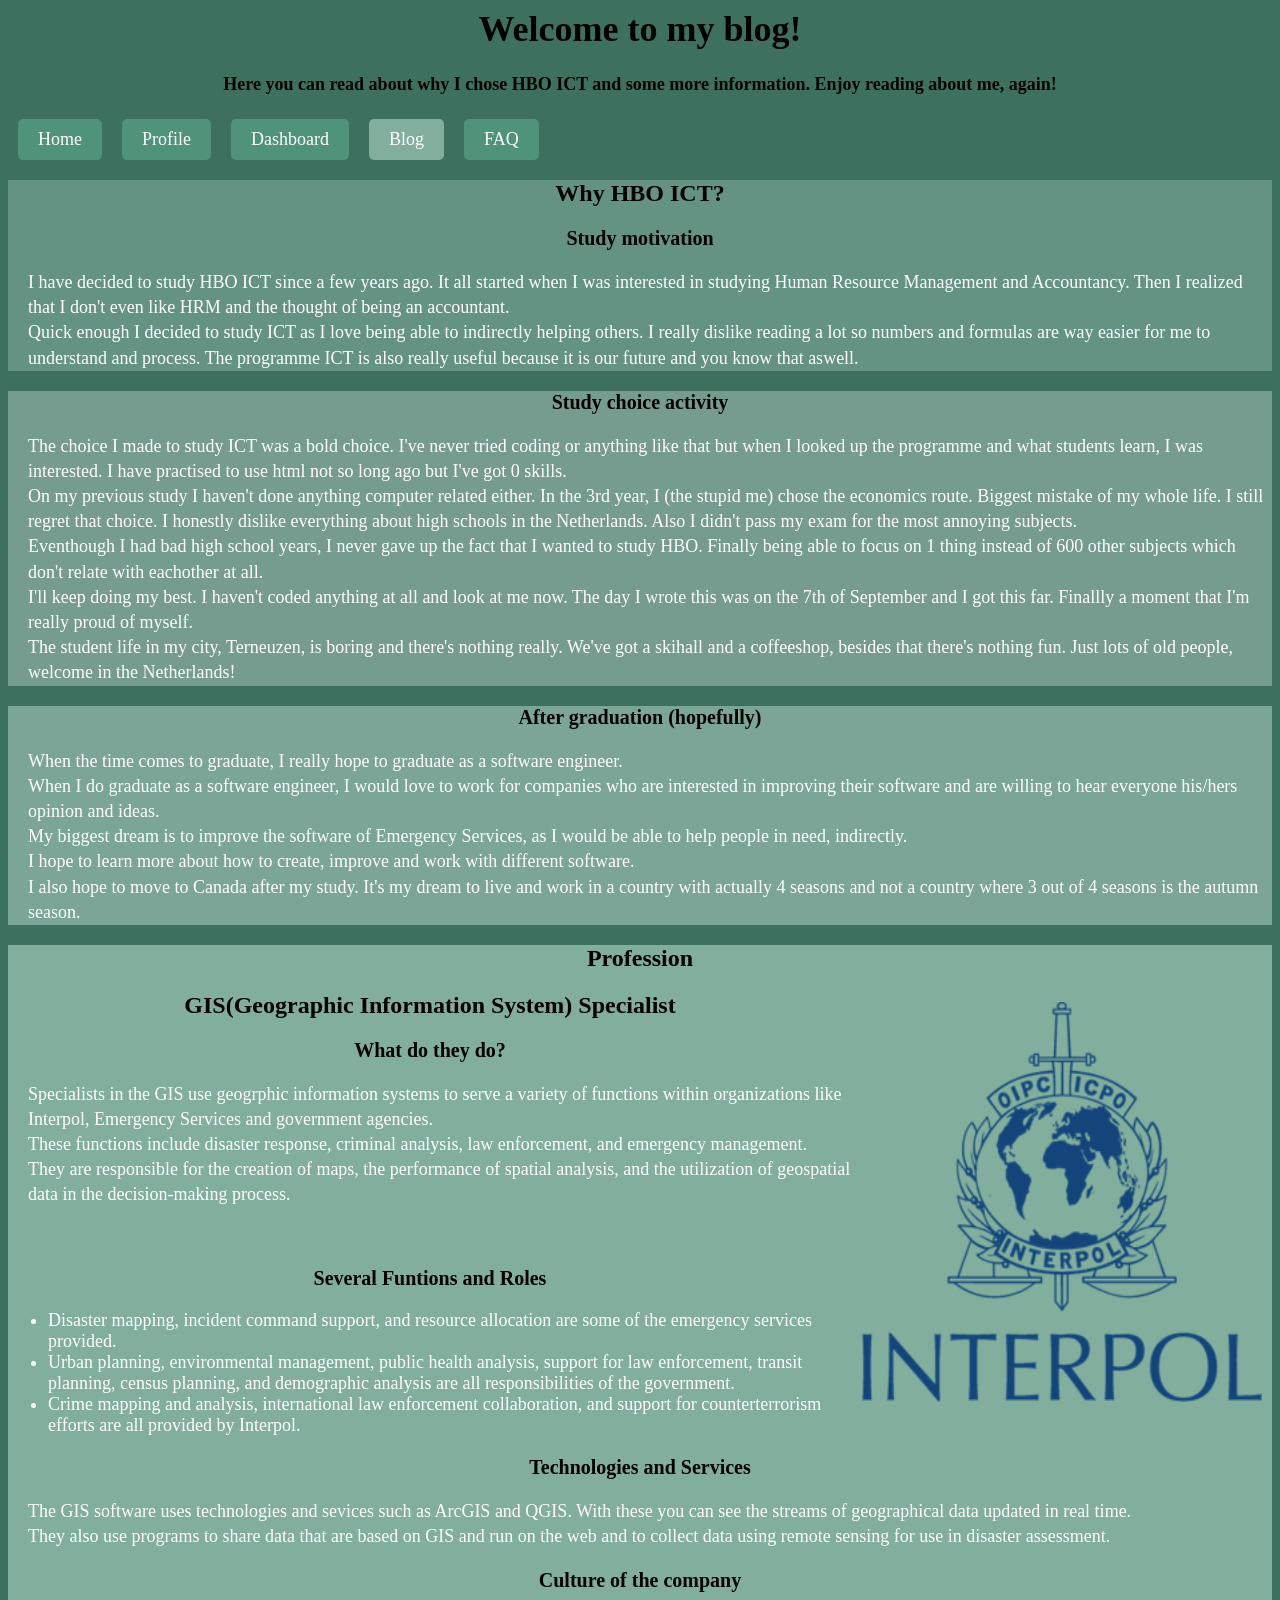
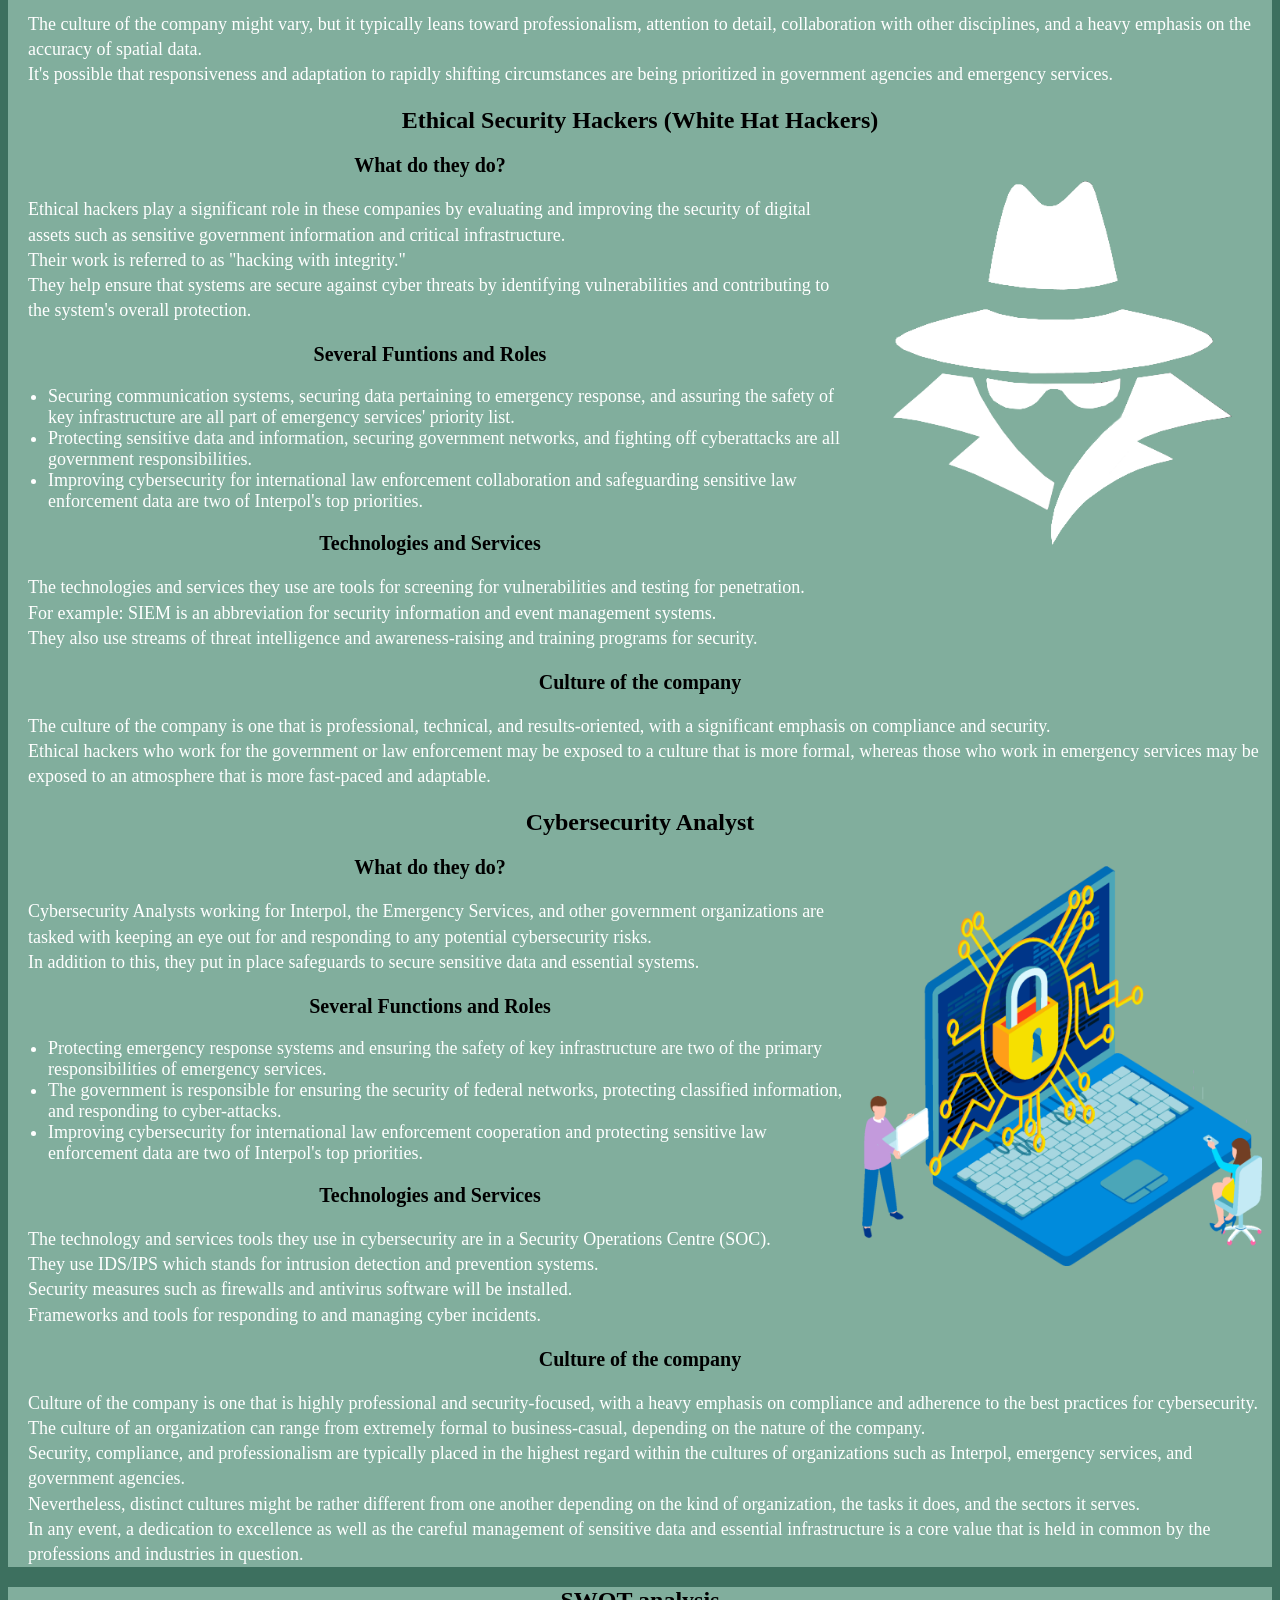
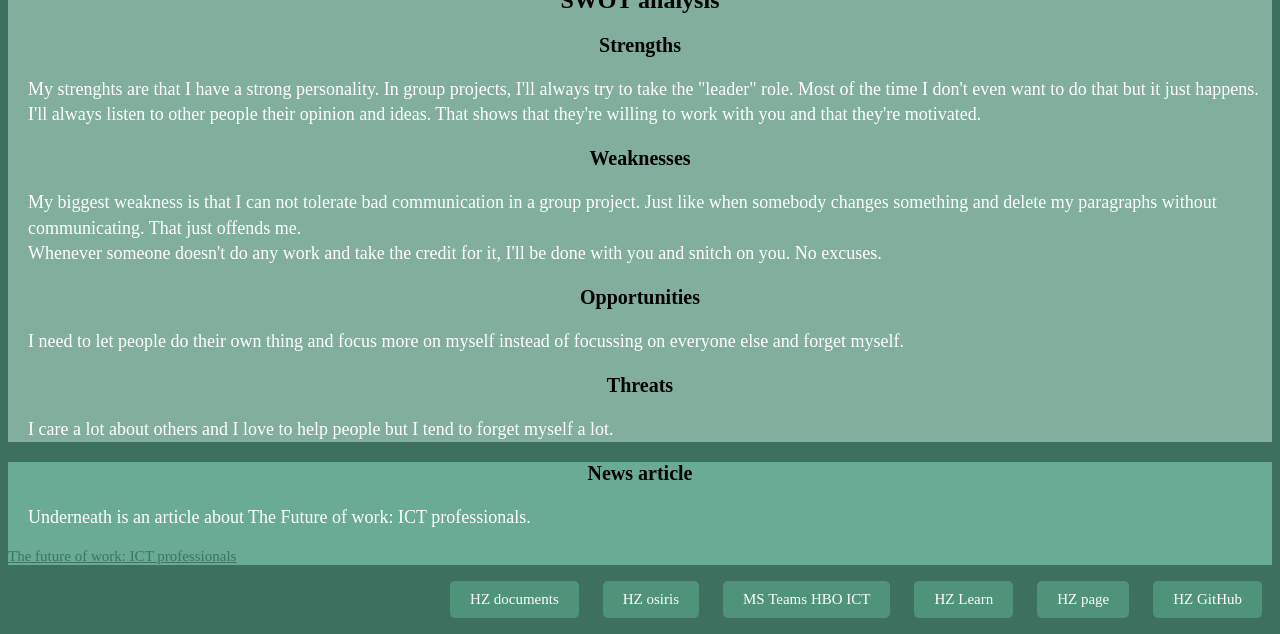
==== blog.html @ b1ba570e "added extra creds assignment" ====
<DOCTYPE profile>
    <html>

    <head>
        <title>Irem Tezel Homepage</title>
        <meta name="description" content="My blog, contains information about me and my study choices.">
        <link href="style.css" rel="stylesheet" type="text/css">
    </head>

    <body>
        <h1>Welcome to my blog!</h1>
        <h4>Here you can read about why I chose HBO ICT and some more information. Enjoy reading about me, again!</h4>

        <ul id="navbar">
            <li><a href="index.html">Home</a></li>
            <li><a href="profile.html">Profile</a></li>
            <li><a href="dashboard.html">Dashboard</a></li>
            <li><a class="active" href="blog.html">Blog</a></li>
            <li><a href="faq.html">FAQ</a></li>
        </ul>
        <div class="text1">
            <div class="color6">
                <h2>Why HBO ICT?</h2>
                <h3>Study motivation</h3>
                <p>I have decided to study HBO ICT since a few years ago. It all started when I was interested in
                    studying Human Resource Management and Accountancy.
                    Then I realized that I don't even like HRM and the thought of being an accountant. <br>
                    Quick enough I decided to study ICT as I love being able to indirectly helping others.
                    I really dislike reading a lot so numbers and formulas are way easier for me to understand and
                    process.
                    The programme ICT is also really useful because it is our future and you know that aswell.
                </p>
            </div>

            <div class="color7">
                <h3>Study choice activity</h3>
                <p>The choice I made to study ICT was a bold choice. I've never tried coding or anything like that but
                    when I looked up the programme and what students learn, I was interested.
                    I have practised to use html not so long ago but I've got 0 skills.<br>
                    On my previous study I haven't done anything computer related either. In the 3rd year, I (the stupid
                    me) chose the economics route. Biggest mistake of my whole life. I still regret that choice.
                    I honestly dislike everything about high schools in the Netherlands. Also I didn't pass my exam for
                    the most annoying subjects.<br>
                    Eventhough I had bad high school years, I never gave up the fact that I wanted to study HBO. Finally
                    being able to focus on 1 thing instead of 600 other subjects which don't relate with eachother at
                    all.
                    <br>
                    I'll keep doing my best. I haven't coded anything at all and look at me now. The day I wrote this
                    was on the 7th of September and I got this far. Finallly a moment that I'm really proud of
                    myself.<br>
                    The student life in my city, Terneuzen, is boring and there's nothing really. We've got a skihall
                    and a coffeeshop, besides that there's nothing fun. Just lots of old people, welcome in the
                    Netherlands!
                </p>
            </div>

            <div class="color8">
                <h3>After graduation (hopefully)</h3>
                <p>When the time comes to graduate, I really hope to graduate as a software engineer. <br>
                    When I do graduate as a software engineer, I would love to work for companies who are interested in
                    improving their software and are willing to hear everyone his/hers opinion and ideas. <br>
                    My biggest dream is to improve the software of Emergency Services, as I would be able to help people
                    in need, indirectly. <br>
                    I hope to learn more about how to create, improve and work with different software.<br>
                    I also hope to move to Canada after my study. It's my dream to live and work in a country with
                    actually 4 seasons and not a country where 3 out of 4 seasons is the autumn season.<br>
                </p>
            </div>
            <div class="color9">
                <h2>Profession</h2>
                <div class="wrap1">
                <img src="zInterpol.png" alt="" height="400" width="400">
            </div>
             <h2>GIS(Geographic Information System) Specialist</h2>
               <h3>What do they do?</h3>
             <p>Specialists in the GIS use geogrphic information systems to serve a variety of functions within organizations like Interpol, Emergency Services and government agencies.<br>
            These functions include disaster response, criminal analysis, law enforcement, and emergency management. <br>
        They are responsible for the creation of maps, the performance of spatial analysis, and the utilization of geospatial data in the decision-making process.</p><br>
        <h3>Several Funtions and Roles</h3>
<ul id="Funtions_Roles">
    <li>Disaster mapping, incident command support, and resource allocation are some of the emergency services provided.</li>
    <li>Urban planning, environmental management, public health analysis, support for law enforcement, transit planning, census planning, and demographic analysis are all responsibilities of the government.</li>
    <li>Crime mapping and analysis, international law enforcement collaboration, and support for counterterrorism efforts are all provided by Interpol.</li>
 </ul>
 <h3>Technologies and Services</h3>
 <p>The GIS software uses technologies and sevices such as ArcGIS and QGIS. With these you can see the streams of geographical data updated in real time.<br>
They also use programs to share data that are based on GIS and run on the web and to collect data using remote sensing for use in disaster assessment.</p>

<h3>Culture of the company</h3>
<p> The culture of the company might vary, but it typically leans toward professionalism, attention to detail, collaboration with other disciplines, and a heavy emphasis on the accuracy of spatial data. <br>
    It's possible that responsiveness and adaptation to rapidly shifting circumstances are being prioritized in government agencies and emergency services.</p>

<h2>Ethical Security Hackers (White Hat Hackers)</h2>
<div class="wrap1">
<img src="zWhiteHatHacker.png" alt="" height="400" width="400">
</div>
<h3>What do they do?</h3>
<p>Ethical hackers play a significant role in these companies by evaluating and improving the security of digital assets such as sensitive government information and critical infrastructure. <br>
    Their work is referred to as "hacking with integrity."<br> 
They help ensure that systems are secure against cyber threats by identifying vulnerabilities and contributing to the system's overall protection.</p>
<h3>Several Funtions and Roles</h3>
<ul id="Funtions_Roles">
    <li>Securing communication systems, securing data pertaining to emergency response, and assuring the safety of key infrastructure are all part of emergency services' priority list.</li>
    <li>Protecting sensitive data and information, securing government networks, and fighting off cyberattacks are all government responsibilities.</li>
    <li>Improving cybersecurity for international law enforcement collaboration and safeguarding sensitive law enforcement data are two of Interpol's top priorities.</li>
</ul>
<h3>Technologies and Services</h3>
<p>The technologies and services they use are tools for screening for vulnerabilities and testing for penetration.<br>
   For example: SIEM is an abbreviation for security information and event management systems.<br>
   They also use streams of threat intelligence and awareness-raising and training programs for security.</p>
   <h3>Culture of the company</h3>
   <p>The culture of the company is one that is professional, technical, and results-oriented, with a significant emphasis on compliance and security. <br>
    Ethical hackers who work for the government or law enforcement may be exposed to a culture that is more formal, 
    whereas those who work in emergency services may be exposed to an atmosphere that is more fast-paced and adaptable.</p>
<h2>Cybersecurity Analyst </h2>
<div class="wrap1">
<img src="zCyber-Security.png" alt="" height="400" width="400">
</div>
<h3>What do they do?</h3>
<p>Cybersecurity Analysts working for Interpol, the Emergency Services, and other government organizations are tasked with keeping an eye out for and responding to any potential cybersecurity risks. <br>
    In addition to this, they put in place safeguards to secure sensitive data and essential systems.</p>
    <h3>Several Functions and Roles</h3>
    <ul>
        <li>Protecting emergency response systems and ensuring the safety of key infrastructure are two of the primary responsibilities of emergency services.</li>
        <li>The government is responsible for ensuring the security of federal networks, protecting classified information, and responding to cyber-attacks.</li>
        <li>Improving cybersecurity for international law enforcement cooperation and protecting sensitive law enforcement data are two of Interpol's top priorities.</li>
    </ul>
    <h3>Technologies and Services</h3>
    <p>The technology and services tools they use in cybersecurity are in a Security Operations Centre (SOC).<br>
        They use IDS/IPS which stands for intrusion detection and prevention systems.<br>        
        Security measures such as firewalls and antivirus software will be installed.<br>
        Frameworks and tools for responding to and managing cyber incidents.</p>
<h3>Culture of the company</h3>
<p>Culture of the company is one that is highly professional and security-focused, with a heavy emphasis on compliance and adherence to the best practices for cybersecurity. <br>
    The culture of an organization can range from extremely formal to business-casual, depending on the nature of the company.<br>
    Security, compliance, and professionalism are typically placed in the highest regard within the cultures of organizations such as Interpol, emergency services, and government agencies.<br> 
    Nevertheless, distinct cultures might be rather different from one another depending on the kind of organization, the tasks it does, and the sectors it serves. <br>
    In any event, a dedication to excellence as well as the careful management of sensitive data and essential infrastructure is a core value that is held in common by the professions and industries in question.<br>
    </p>
            </div>
            <div class="color9">
                <h2>SWOT analysis</h2>
                <h3>Strengths</h3>
                <p>My strenghts are that I have a strong personality. In group projects, I'll always try to take the
                    "leader" role. Most of the time I don't even want to do that but it just happens.<br>
                    I'll always listen to other people their opinion and ideas. That shows that they're willing to work
                    with you and that they're motivated.

                </p>
                <h3>Weaknesses</h3>
                <p>My biggest weakness is that I can not tolerate bad communication in a group project.
                    Just like when somebody changes something and delete my paragraphs without communicating. That just
                    offends me.<br>
                    Whenever someone doesn't do any work and take the credit for it, I'll be done with you and snitch on
                    you. No excuses.<br>

                </p>
                <h3>Opportunities</h3>
                <p>I need to let people do their own thing and focus more on myself instead of focussing on everyone
                    else and forget myself.

                </p>
                <h3>Threats</h3>
                <p>I care a lot about others and I love to help people but I tend to forget myself a lot.</p>
            </div>
            <div class="color10">
                <h3>News article</h3>
                <p>Underneath is an article about The Future of work: ICT professionals.</p>
                <a href="https://eures.ec.europa.eu/future-work-ict-professionals-2020-09-25_en">The future of work: ICT
                    professionals</a>
            </div>

        </div>
        <aside>
            <ul>
                <li><a href="https://hz.nl/uploads/documents/1.4-Over-de-HZ/1.4.3.-Regelingen-en-documenten/OERS/2023-2024/Juli/OER-HZ-Bacheloropleidingen-voltijd-2023-2024-DEF-versie-20230720.pdf"
                        target="_blank">HZ documents</a></li>
                <li><a href="https://hz.osiris-student.nl/" target="_blank">HZ osiris</a></li>
                <li><a href="https://teams.microsoft.com/l/team/19%3a2e2afa0286b04932be16cb8ad2d9d2c0%40thread.skype/conversations?groupId=95bddebc-a340-4d88-81fc-b80e0bfc70c3&tenantId=4c16deb3-342d-4fca-bcd5-b1429308034c"
                        target="_blank">MS Teams HBO ICT</a></li>
                <li><a href="https://learn.hz.nl/" target="_blank">HZ Learn</a>
                <li><a href="https://hz.nl/" target="_blank">HZ page</a></li>
                <li><a href="https://github.com/HZ-HBO-ICT" target="_blank">HZ GitHub</a></li>
            </ul>
        </aside>
    </body>

    </html>
---- style.css ----
h1 {color : black}      
      h3{text-align: center;}
      img {
        display: block;
        margin-left: auto;
        margin-right: auto;
      }
      h4{text-align: center;}
      h1{text-align: center;}
      video {
        display: block;
        margin: 0 auto;
    }
    body {
        color: rgb(255, 255, 255);
      }
      
      h1 {
        color:#000000;
      }
      h2 {
        color: black;
      }
      h3 {
        color: black;
      }
      h4 {
        color: black;
      }
      p {color: white;}
      body {
        background-color: #3d705f;
      }
           
      .color1 
      {background-color: #649283;} 
      .color2 {background-color:#759C8E;}
      .color3 {background-color: #7BA596; }
      .color4 {background-color: #81AE9D;}
      .color5 {background-color: #69AB94;}
      .color6 {background-color: #649283 ;}
      .color7 {background-color: #759C8E;}
      .color8 {background-color: #7BA596;}
      .color9 {background-color: #81AE9D;}
      .color10 {background-color: #69AB94;}
    h2 {text-align: center;}
    table, th, td {
      border:1px solid black;
    }
    .q1 {background-color: #649283 ;}
    .q2 {background-color: #649283;}
    .q3 {background-color: #649283;}
    .q4 {background-color: #649283;}
    .q5 {background-color: #649283 ;}
   .text1 {font-size: 18px;}
   .text2 {font-size: 15px;}
   #navbar {font-size: 20px;}
  
#navbar {
  list-style-type: none; 
  margin: 0;
  padding: 0;
  display: flex; 
}


#navbar li {
  margin: 0 10px; 
  display: inline;
}


#navbar li a {
  display: inline-block;
  padding: 10px 20px; 
  background-color: #4E937A; 
  color: #fff; 
  text-decoration: none;
  border-radius: 5px; 
}
#navbar li a.active {
  background-color: #81AE9D; }
 #navbar li a:hover:not(.active) {
    background-color: #9aa899;
    color: white;
  }

h1 {
  font-size: 36px;
}

h2 {
  font-size: 24px;
}

h3{font-size: 20px;}
h4{font-size: 18px;}


#navbar li a {
  font-size: 18px;
}


p {
  line-height: 1.4; 
}
a{color: #3c7561;font-size: 15;}
aside{float: right;}
aside {
  list-style-type: none; 
  margin: 0;
  padding: 0;
  display: flex; 
}


aside li {
  margin: 0 10px; 
  display: inline;
}


aside li a {
  display: inline-block;
  padding: 10px 20px; 
  background-color: #4E937A; 
  color: #fff; 
  text-decoration: none;
  border-radius: 5px; 
}
aside li a.active {
  background-color: #81AE9D; }
 aside li a:hover:not(.active) {
    background-color: #9aa899;
    color: white;
  }
.studycharts {margin-left: auto;
margin-right: auto;margin-top: 10px;}

.border {
  margin-left: auto;
  margin-right: auto;
  outline: 1px rgba(0, 0, 0, 0) solid;
  width: 500px;
  height: 24px;
  margin-top: 5px;
  margin-bottom: 10px;
  background-color: #649283;
}

.progress {
  background-color: rgb(137, 218, 250);
  width: 1.66%;
  height: 24px;
}
.wrap {
  float: left; 
  margin: 10px;
 }
 .flex-container {
  display: table;
  width: 100%;
  border-collapse: collapse;
}

.flex-container > .row {
  display: table-row;
}

.flex-container > .row > div {
  display: table-cell;
  padding: 8px;
  border: 1px solid #ccc;
  text-align: center;
}

.flex-container > .row > .QuartileNumber {
  font-weight: bold;
}
p {padding-left: 20px;}
.wrap1 {
  float: right; 
  margin: 10px;
 }
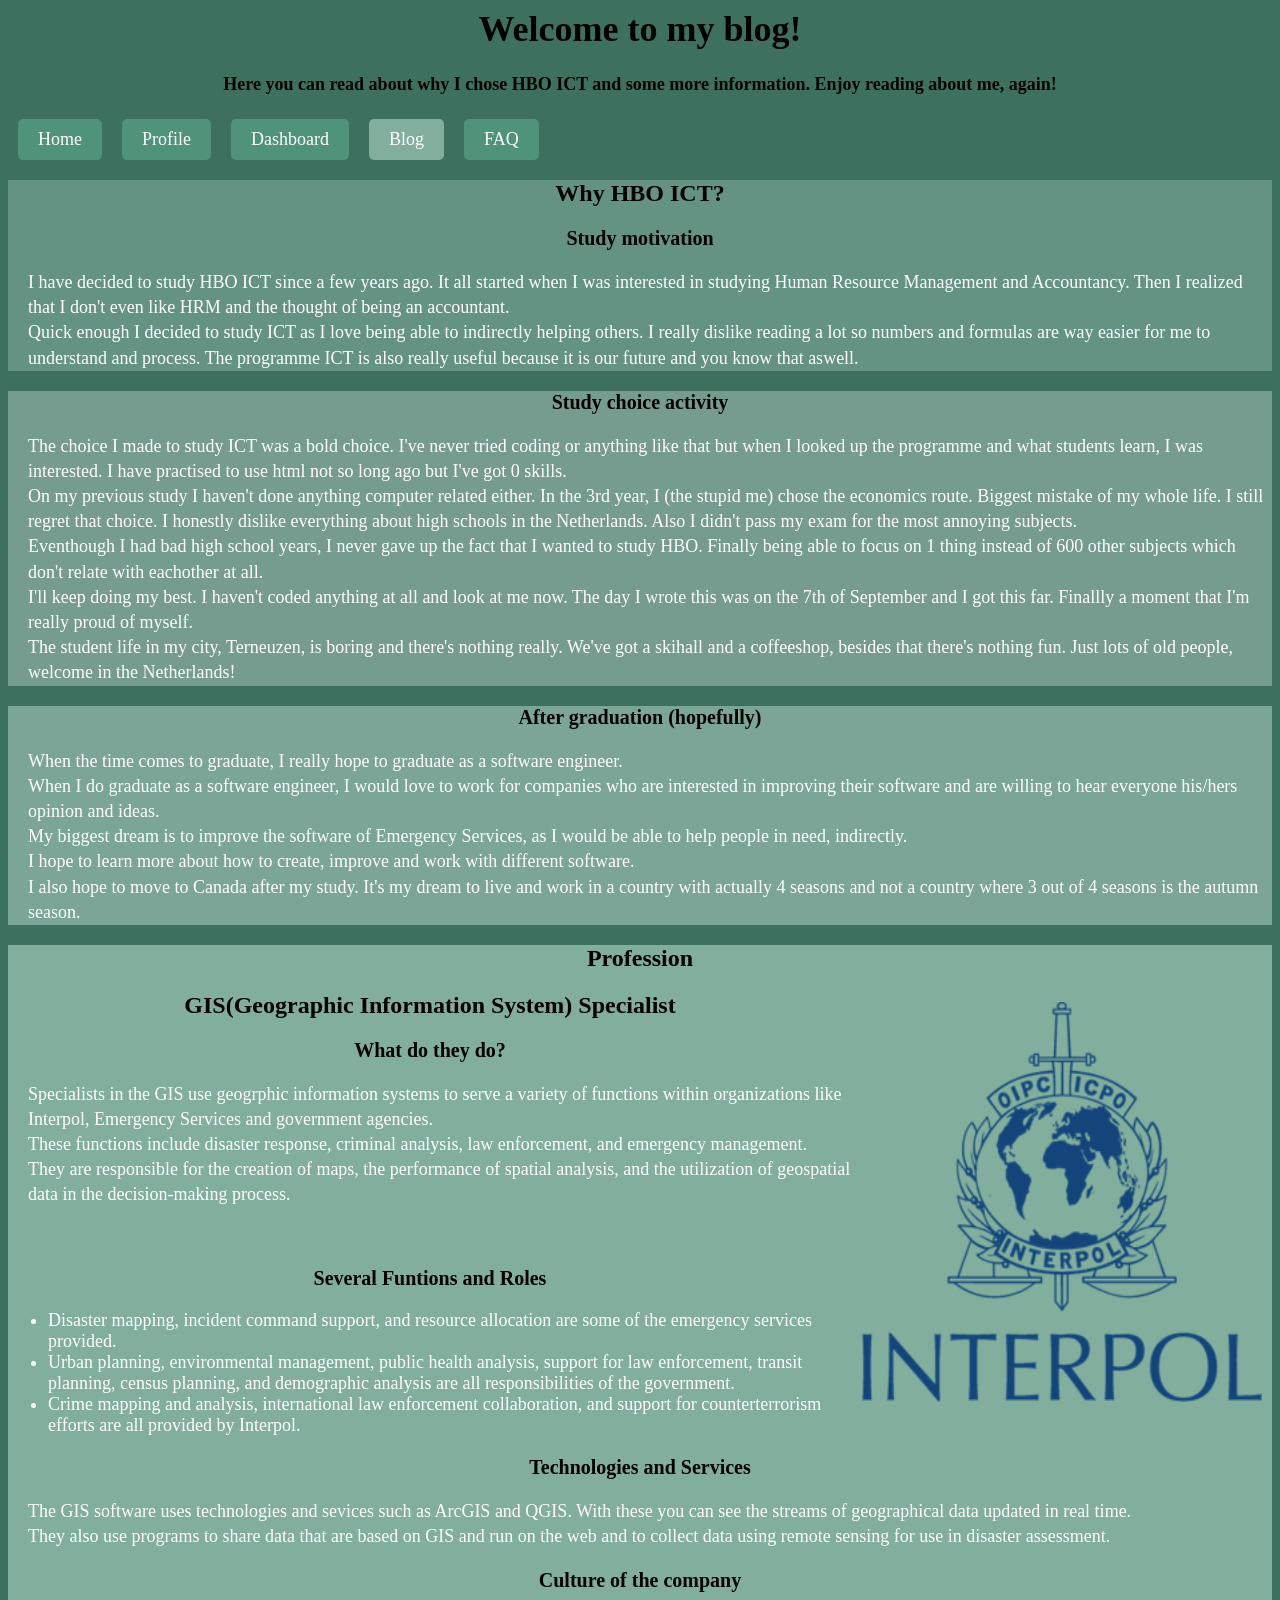
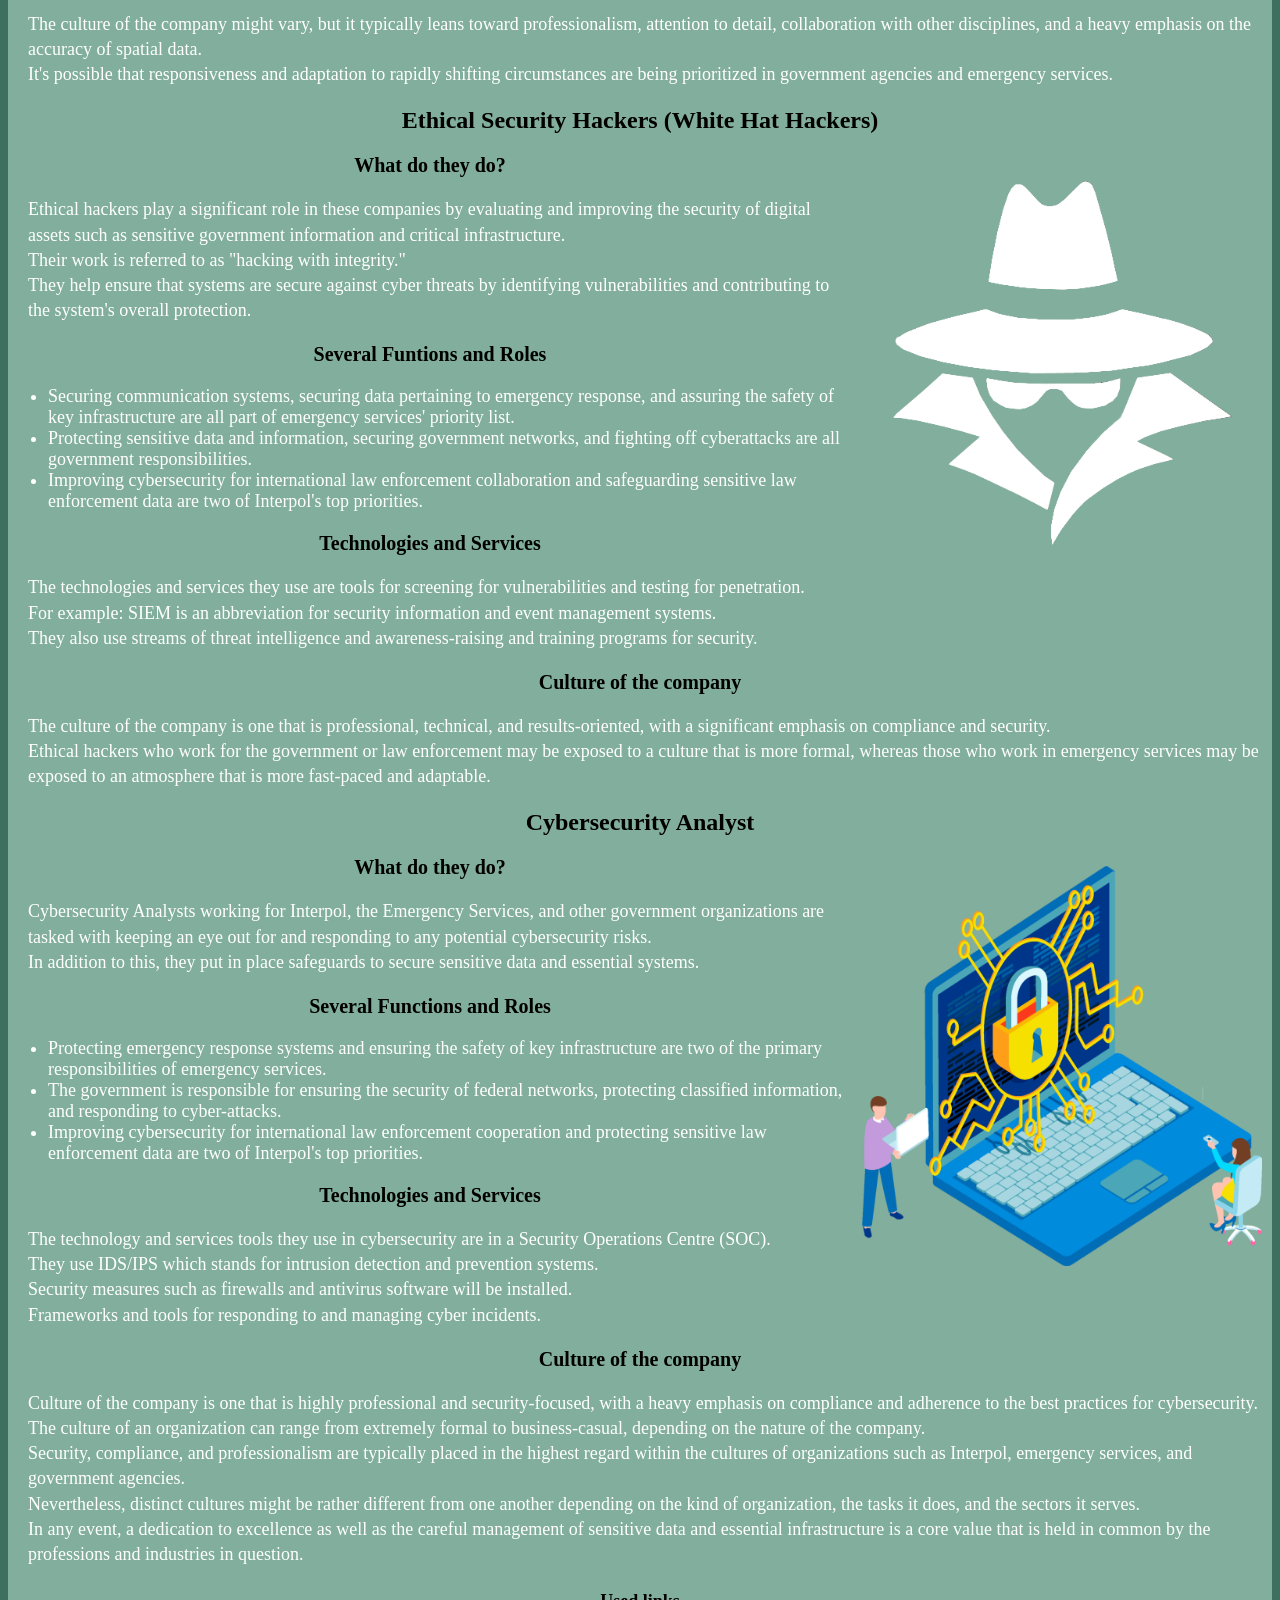
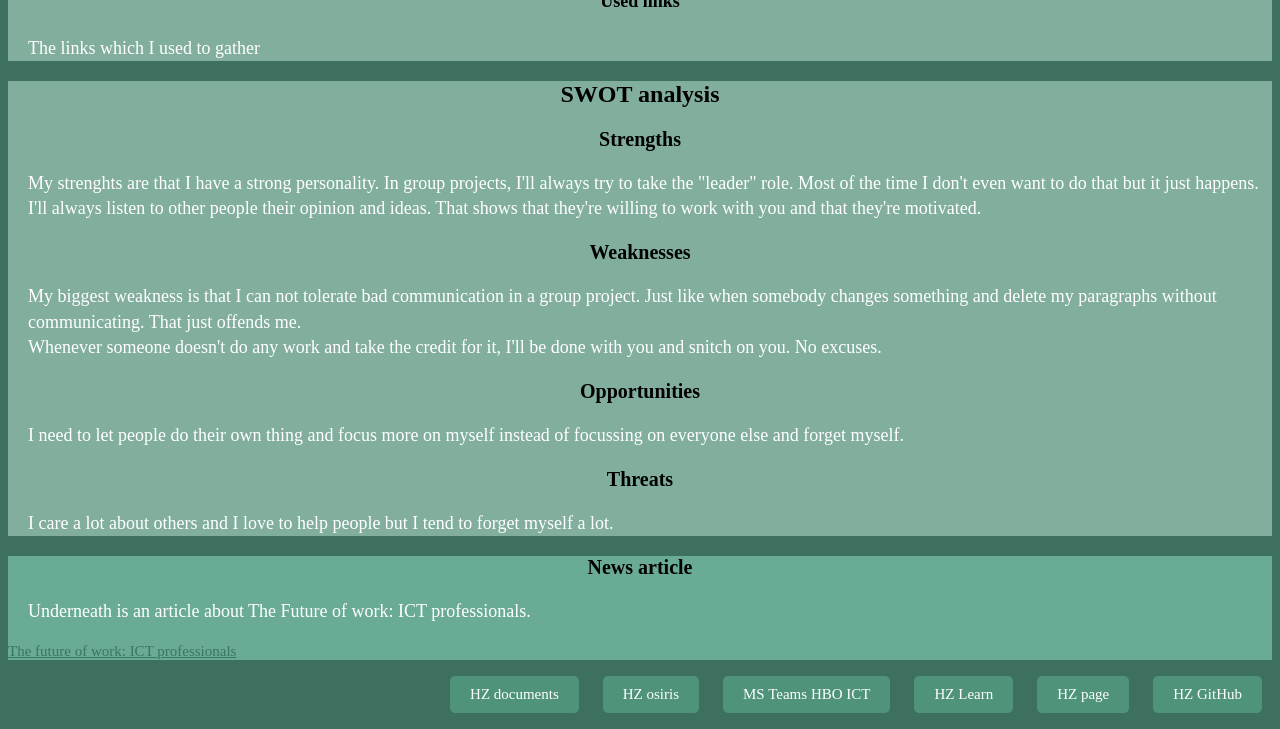
==== commit 92a41631: "gave pics names" ====
--- a/blog.html
+++ b/blog.html
@@ -137,6 +137,8 @@
     Nevertheless, distinct cultures might be rather different from one another depending on the kind of organization, the tasks it does, and the sectors it serves. <br>
     In any event, a dedication to excellence as well as the careful management of sensitive data and essential infrastructure is a core value that is held in common by the professions and industries in question.<br>
     </p>
+    <h4>Used links</h4>
+    <p>The links which I used to gather </p>
             </div>
             <div class="color9">
                 <h2>SWOT analysis</h2>
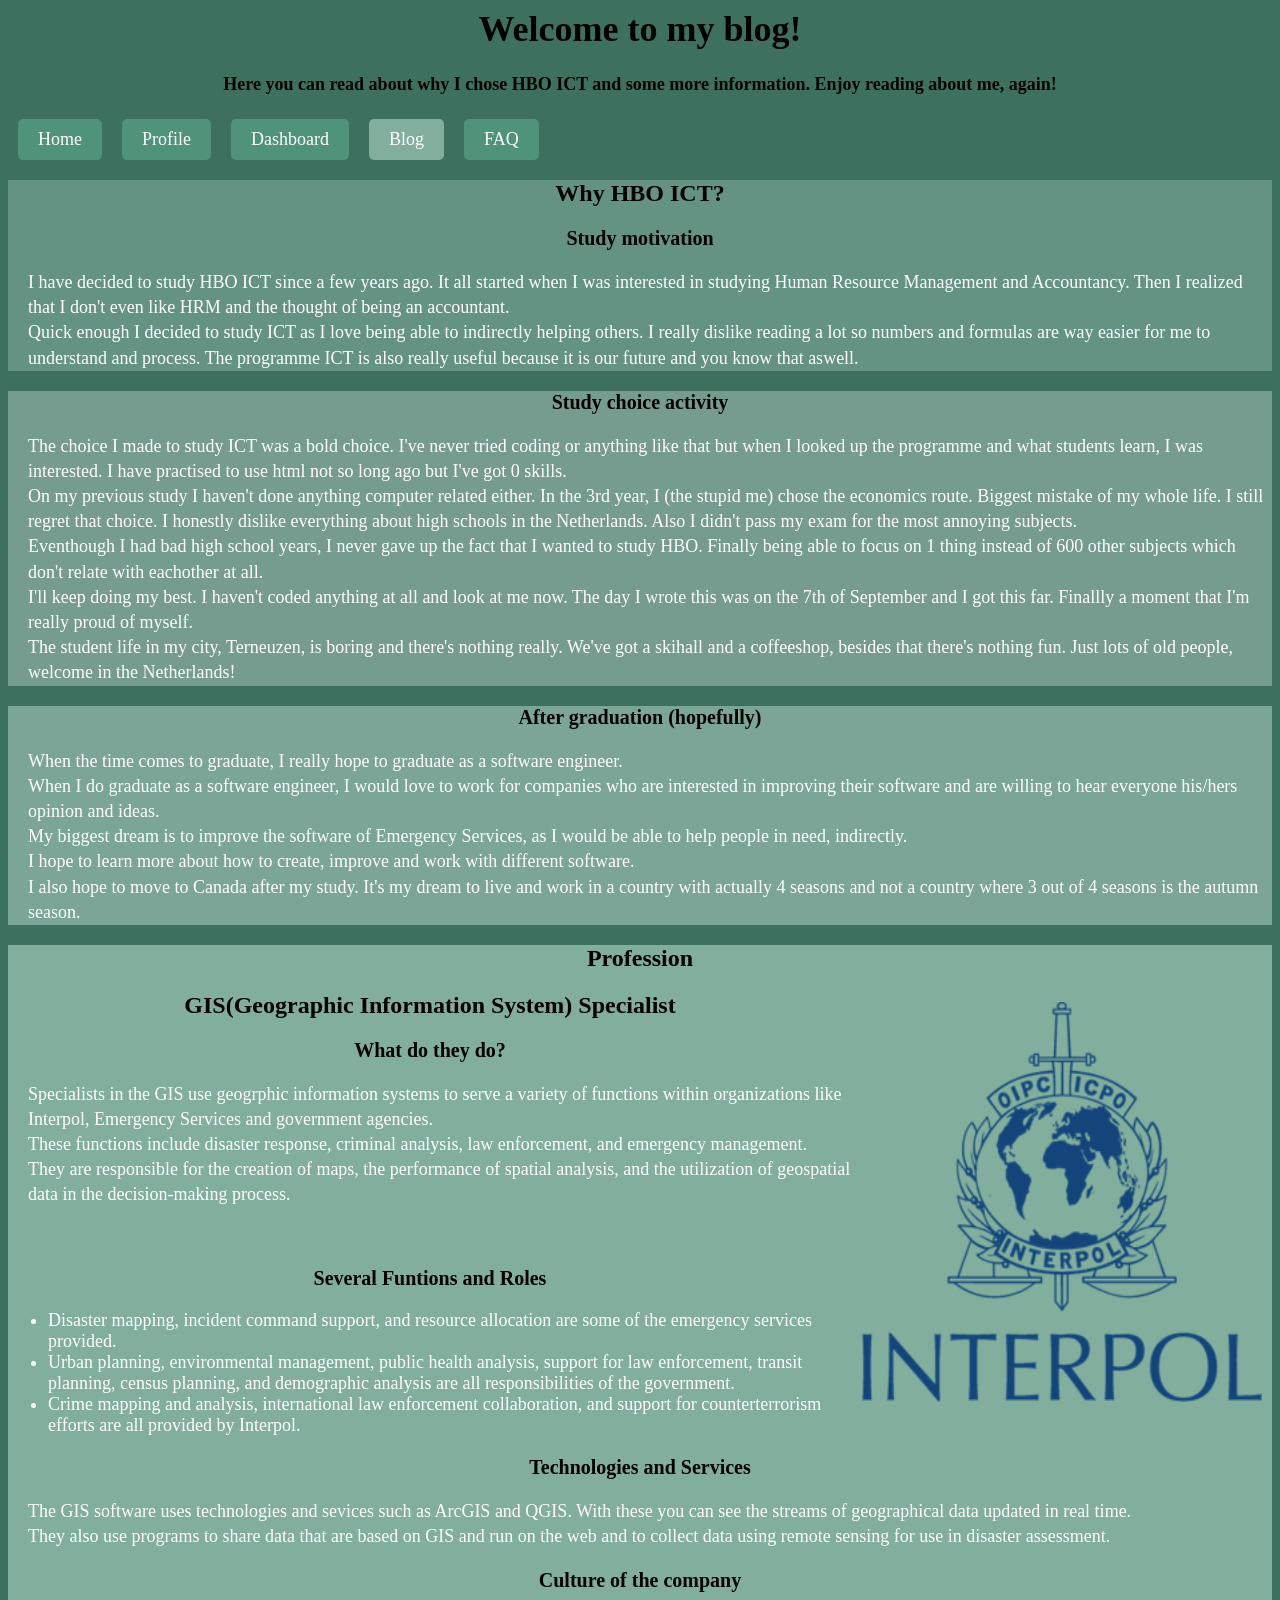
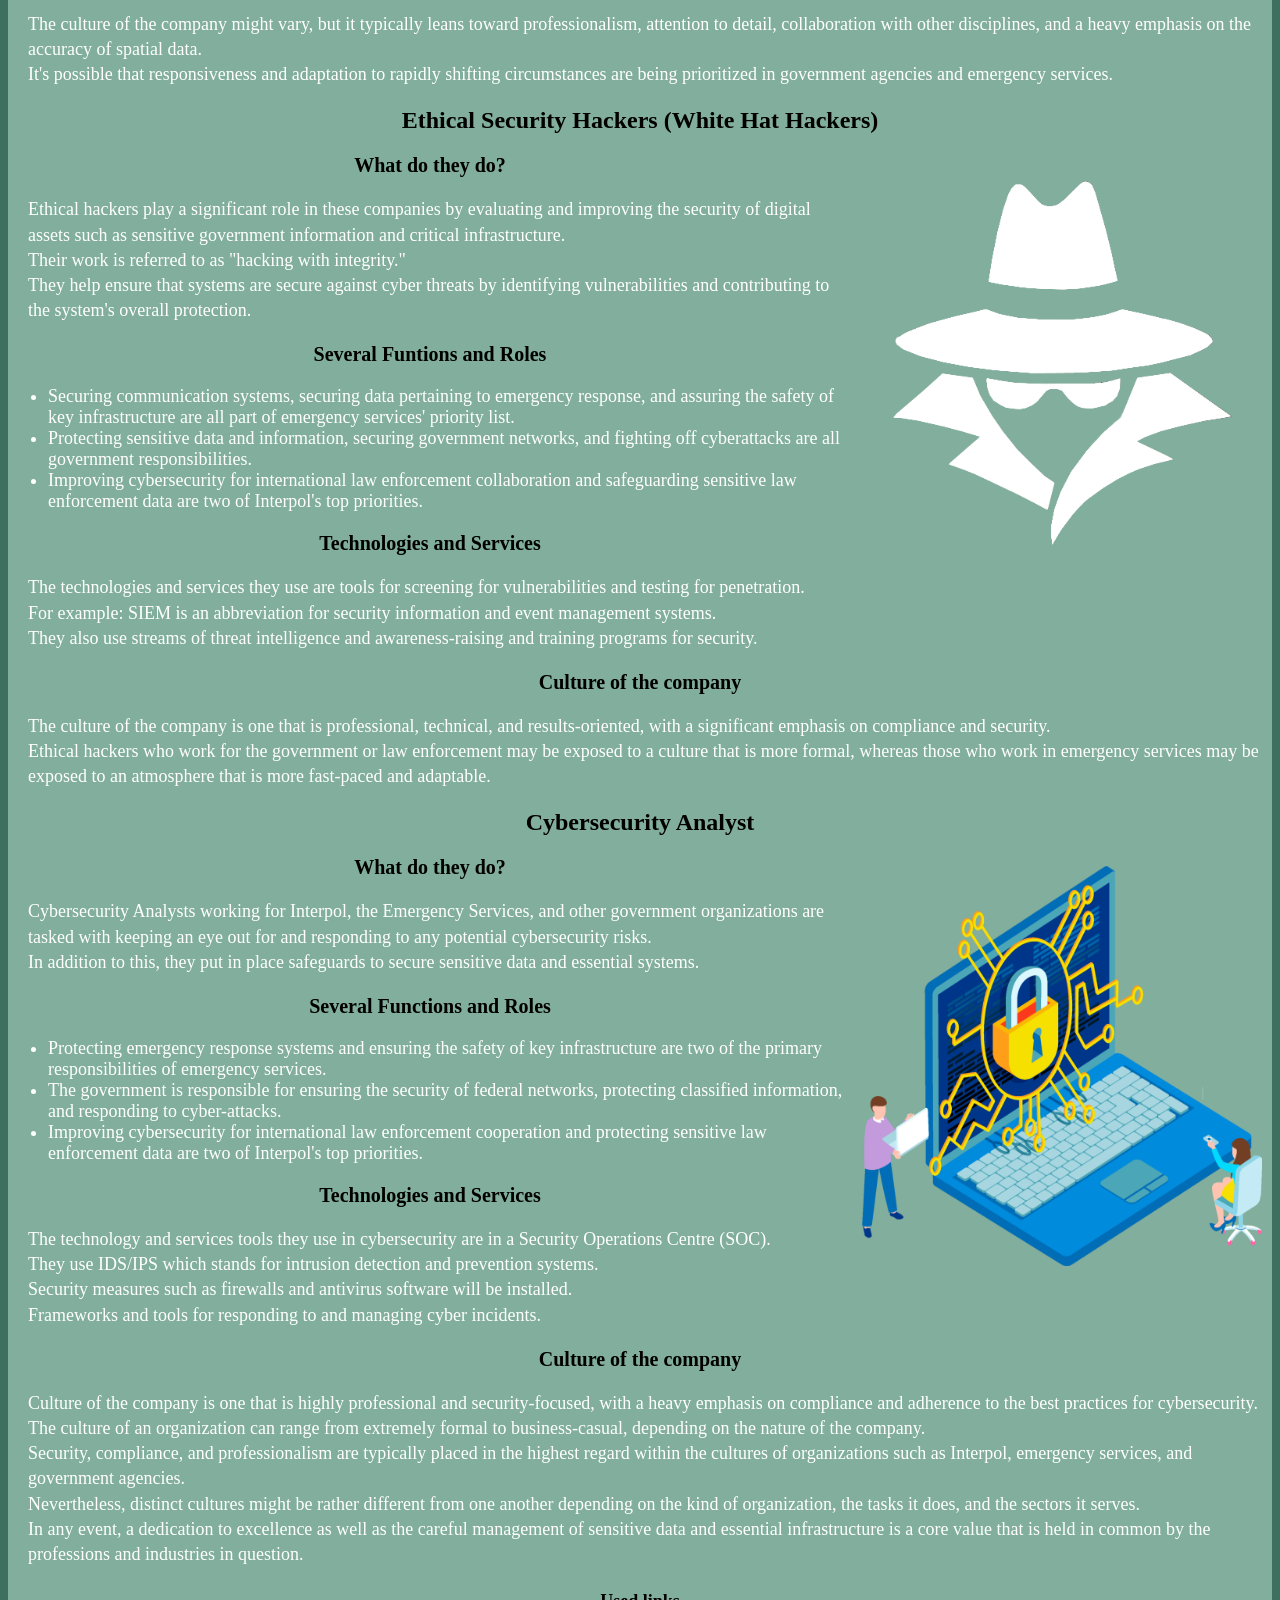
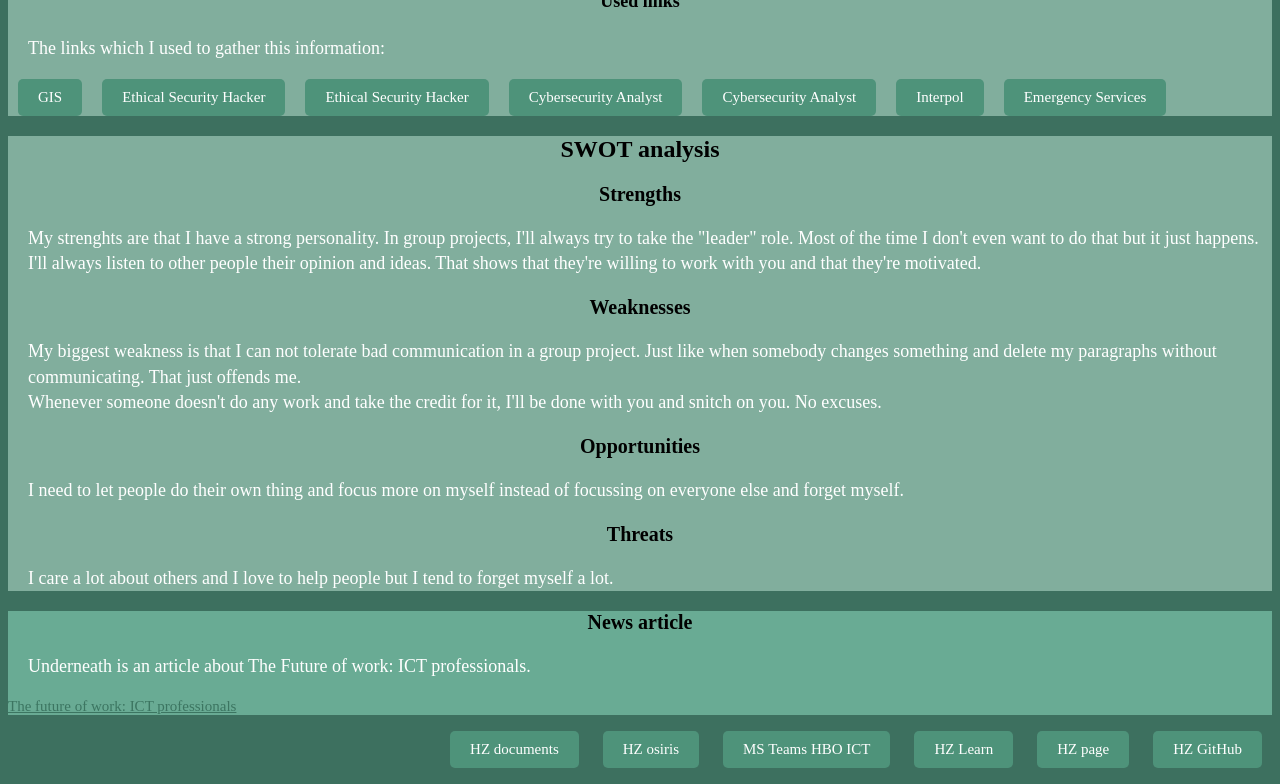
==== commit f2c5c8a7: "made last changes before poster" ====
--- a/blog.html
+++ b/blog.html
@@ -69,76 +69,127 @@
             <div class="color9">
                 <h2>Profession</h2>
                 <div class="wrap1">
-                <img src="zInterpol.png" alt="" height="400" width="400">
-            </div>
-             <h2>GIS(Geographic Information System) Specialist</h2>
-               <h3>What do they do?</h3>
-             <p>Specialists in the GIS use geogrphic information systems to serve a variety of functions within organizations like Interpol, Emergency Services and government agencies.<br>
-            These functions include disaster response, criminal analysis, law enforcement, and emergency management. <br>
-        They are responsible for the creation of maps, the performance of spatial analysis, and the utilization of geospatial data in the decision-making process.</p><br>
-        <h3>Several Funtions and Roles</h3>
-<ul id="Funtions_Roles">
-    <li>Disaster mapping, incident command support, and resource allocation are some of the emergency services provided.</li>
-    <li>Urban planning, environmental management, public health analysis, support for law enforcement, transit planning, census planning, and demographic analysis are all responsibilities of the government.</li>
-    <li>Crime mapping and analysis, international law enforcement collaboration, and support for counterterrorism efforts are all provided by Interpol.</li>
- </ul>
- <h3>Technologies and Services</h3>
- <p>The GIS software uses technologies and sevices such as ArcGIS and QGIS. With these you can see the streams of geographical data updated in real time.<br>
-They also use programs to share data that are based on GIS and run on the web and to collect data using remote sensing for use in disaster assessment.</p>
-
-<h3>Culture of the company</h3>
-<p> The culture of the company might vary, but it typically leans toward professionalism, attention to detail, collaboration with other disciplines, and a heavy emphasis on the accuracy of spatial data. <br>
-    It's possible that responsiveness and adaptation to rapidly shifting circumstances are being prioritized in government agencies and emergency services.</p>
-
-<h2>Ethical Security Hackers (White Hat Hackers)</h2>
-<div class="wrap1">
-<img src="zWhiteHatHacker.png" alt="" height="400" width="400">
-</div>
-<h3>What do they do?</h3>
-<p>Ethical hackers play a significant role in these companies by evaluating and improving the security of digital assets such as sensitive government information and critical infrastructure. <br>
-    Their work is referred to as "hacking with integrity."<br> 
-They help ensure that systems are secure against cyber threats by identifying vulnerabilities and contributing to the system's overall protection.</p>
-<h3>Several Funtions and Roles</h3>
-<ul id="Funtions_Roles">
-    <li>Securing communication systems, securing data pertaining to emergency response, and assuring the safety of key infrastructure are all part of emergency services' priority list.</li>
-    <li>Protecting sensitive data and information, securing government networks, and fighting off cyberattacks are all government responsibilities.</li>
-    <li>Improving cybersecurity for international law enforcement collaboration and safeguarding sensitive law enforcement data are two of Interpol's top priorities.</li>
-</ul>
-<h3>Technologies and Services</h3>
-<p>The technologies and services they use are tools for screening for vulnerabilities and testing for penetration.<br>
-   For example: SIEM is an abbreviation for security information and event management systems.<br>
-   They also use streams of threat intelligence and awareness-raising and training programs for security.</p>
-   <h3>Culture of the company</h3>
-   <p>The culture of the company is one that is professional, technical, and results-oriented, with a significant emphasis on compliance and security. <br>
-    Ethical hackers who work for the government or law enforcement may be exposed to a culture that is more formal, 
-    whereas those who work in emergency services may be exposed to an atmosphere that is more fast-paced and adaptable.</p>
-<h2>Cybersecurity Analyst </h2>
-<div class="wrap1">
-<img src="zCyber-Security.png" alt="" height="400" width="400">
-</div>
-<h3>What do they do?</h3>
-<p>Cybersecurity Analysts working for Interpol, the Emergency Services, and other government organizations are tasked with keeping an eye out for and responding to any potential cybersecurity risks. <br>
-    In addition to this, they put in place safeguards to secure sensitive data and essential systems.</p>
-    <h3>Several Functions and Roles</h3>
-    <ul>
-        <li>Protecting emergency response systems and ensuring the safety of key infrastructure are two of the primary responsibilities of emergency services.</li>
-        <li>The government is responsible for ensuring the security of federal networks, protecting classified information, and responding to cyber-attacks.</li>
-        <li>Improving cybersecurity for international law enforcement cooperation and protecting sensitive law enforcement data are two of Interpol's top priorities.</li>
-    </ul>
-    <h3>Technologies and Services</h3>
-    <p>The technology and services tools they use in cybersecurity are in a Security Operations Centre (SOC).<br>
-        They use IDS/IPS which stands for intrusion detection and prevention systems.<br>        
-        Security measures such as firewalls and antivirus software will be installed.<br>
-        Frameworks and tools for responding to and managing cyber incidents.</p>
-<h3>Culture of the company</h3>
-<p>Culture of the company is one that is highly professional and security-focused, with a heavy emphasis on compliance and adherence to the best practices for cybersecurity. <br>
-    The culture of an organization can range from extremely formal to business-casual, depending on the nature of the company.<br>
-    Security, compliance, and professionalism are typically placed in the highest regard within the cultures of organizations such as Interpol, emergency services, and government agencies.<br> 
-    Nevertheless, distinct cultures might be rather different from one another depending on the kind of organization, the tasks it does, and the sectors it serves. <br>
-    In any event, a dedication to excellence as well as the careful management of sensitive data and essential infrastructure is a core value that is held in common by the professions and industries in question.<br>
-    </p>
-    <h4>Used links</h4>
-    <p>The links which I used to gather </p>
+                    <img src="zInterpol.png" alt="" height="400" width="400">
+                </div>
+                <h2>GIS(Geographic Information System) Specialist</h2>
+                <h3>What do they do?</h3>
+                <p>Specialists in the GIS use geogrphic information systems to serve a variety of functions within
+                    organizations like Interpol, Emergency Services and government agencies.<br>
+                    These functions include disaster response, criminal analysis, law enforcement, and emergency
+                    management. <br>
+                    They are responsible for the creation of maps, the performance of spatial analysis, and the
+                    utilization of geospatial data in the decision-making process.</p><br>
+                <h3>Several Funtions and Roles</h3>
+                <ul id="Funtions_Roles">
+                    <li>Disaster mapping, incident command support, and resource allocation are some of the emergency
+                        services provided.</li>
+                    <li>Urban planning, environmental management, public health analysis, support for law enforcement,
+                        transit planning, census planning, and demographic analysis are all responsibilities of the
+                        government.</li>
+                    <li>Crime mapping and analysis, international law enforcement collaboration, and support for
+                        counterterrorism efforts are all provided by Interpol.</li>
+                </ul>
+                <h3>Technologies and Services</h3>
+                <p>The GIS software uses technologies and sevices such as ArcGIS and QGIS. With these you can see the
+                    streams of geographical data updated in real time.<br>
+                    They also use programs to share data that are based on GIS and run on the web and to collect data
+                    using remote sensing for use in disaster assessment.</p>
+
+                <h3>Culture of the company</h3>
+                <p> The culture of the company might vary, but it typically leans toward professionalism, attention to
+                    detail, collaboration with other disciplines, and a heavy emphasis on the accuracy of spatial data.
+                    <br>
+                    It's possible that responsiveness and adaptation to rapidly shifting circumstances are being
+                    prioritized in government agencies and emergency services.</p>
+
+                <h2>Ethical Security Hackers (White Hat Hackers)</h2>
+                <div class="wrap1">
+                    <img src="zWhiteHatHacker.png" alt="" height="400" width="400">
+                </div>
+                <h3>What do they do?</h3>
+                <p>Ethical hackers play a significant role in these companies by evaluating and improving the security
+                    of digital assets such as sensitive government information and critical infrastructure. <br>
+                    Their work is referred to as "hacking with integrity."<br>
+                    They help ensure that systems are secure against cyber threats by identifying vulnerabilities and
+                    contributing to the system's overall protection.</p>
+                <h3>Several Funtions and Roles</h3>
+                <ul id="Funtions_Roles">
+                    <li>Securing communication systems, securing data pertaining to emergency response, and assuring the
+                        safety of key infrastructure are all part of emergency services' priority list.</li>
+                    <li>Protecting sensitive data and information, securing government networks, and fighting off
+                        cyberattacks are all government responsibilities.</li>
+                    <li>Improving cybersecurity for international law enforcement collaboration and safeguarding
+                        sensitive law enforcement data are two of Interpol's top priorities.</li>
+                </ul>
+                <h3>Technologies and Services</h3>
+                <p>The technologies and services they use are tools for screening for vulnerabilities and testing for
+                    penetration.<br>
+                    For example: SIEM is an abbreviation for security information and event management systems.<br>
+                    They also use streams of threat intelligence and awareness-raising and training programs for
+                    security.</p>
+                <h3>Culture of the company</h3>
+                <p>The culture of the company is one that is professional, technical, and results-oriented, with a
+                    significant emphasis on compliance and security. <br>
+                    Ethical hackers who work for the government or law enforcement may be exposed to a culture that is
+                    more formal,
+                    whereas those who work in emergency services may be exposed to an atmosphere that is more fast-paced
+                    and adaptable.</p>
+                <h2>Cybersecurity Analyst </h2>
+                <div class="wrap1">
+                    <img src="zCyber-Security.png" alt="" height="400" width="400">
+                </div>
+                <h3>What do they do?</h3>
+                <p>Cybersecurity Analysts working for Interpol, the Emergency Services, and other government
+                    organizations are tasked with keeping an eye out for and responding to any potential cybersecurity
+                    risks. <br>
+                    In addition to this, they put in place safeguards to secure sensitive data and essential systems.
+                </p>
+                <h3>Several Functions and Roles</h3>
+                <ul>
+                    <li>Protecting emergency response systems and ensuring the safety of key infrastructure are two of
+                        the primary responsibilities of emergency services.</li>
+                    <li>The government is responsible for ensuring the security of federal networks, protecting
+                        classified information, and responding to cyber-attacks.</li>
+                    <li>Improving cybersecurity for international law enforcement cooperation and protecting sensitive
+                        law enforcement data are two of Interpol's top priorities.</li>
+                </ul>
+                <h3>Technologies and Services</h3>
+                <p>The technology and services tools they use in cybersecurity are in a Security Operations Centre
+                    (SOC).<br>
+                    They use IDS/IPS which stands for intrusion detection and prevention systems.<br>
+                    Security measures such as firewalls and antivirus software will be installed.<br>
+                    Frameworks and tools for responding to and managing cyber incidents.</p>
+                <h3>Culture of the company</h3>
+                <p>Culture of the company is one that is highly professional and security-focused, with a heavy emphasis
+                    on compliance and adherence to the best practices for cybersecurity. <br>
+                    The culture of an organization can range from extremely formal to business-casual, depending on the
+                    nature of the company.<br>
+                    Security, compliance, and professionalism are typically placed in the highest regard within the
+                    cultures of organizations such as Interpol, emergency services, and government agencies.<br>
+                    Nevertheless, distinct cultures might be rather different from one another depending on the kind of
+                    organization, the tasks it does, and the sectors it serves. <br>
+                    In any event, a dedication to excellence as well as the careful management of sensitive data and
+                    essential infrastructure is a core value that is held in common by the professions and industries in
+                    question.<br>
+                </p>
+                <h4>Used links</h4>
+                <p>The links which I used to gather this information:</p>
+                <ul id="Profession">
+                    <li><a href="https://www.unearthlabs.com/blogs/intro-to-gis#:~:text=For%20those%20looking%20for%20a,specialized%20skills%20through%20GIS%20certification.&text=Of%20course%2C%20resources%20to%20learn,your%20own%20are%20also%20available"
+                            target="_blank">GIS</a></li>
+                    <li><a href="https://www.crowdstrike.com/cybersecurity-101/ethical-hacker/" target="_blank">Ethical
+                            Security Hacker</a></li>
+                    <li><a href="https://www.fieldengineer.com/skills/certified-ethical-hacker" target="_blank">Ethical
+                            Security Hacker</a>
+                    <li><a href="file:///C:/Users/iremt/Downloads/Summary_CYBER_Strategy_2017_01_EN%20LR.pdf"
+                            target="_blank">Cybersecurity Analyst</a></li>
+                    <li><a href="https://www.cisa.gov/careers/work-rolescyber-defense-analyst"
+                            target="_blank">Cybersecurity Analyst</a></li>
+                    <li><a href="https://www.interpol.int/en/What-you-can-do/Careers " target="_blank">Interpol</a></li>
+                    <li><a href="https://gis.usc.edu/blog/how-gis-can-help-with-emergency-response/"
+                            target="_blank">Emergency Services</a></li>
+                </ul>
+
             </div>
             <div class="color9">
                 <h2>SWOT analysis</h2>
--- a/style.css
+++ b/style.css
@@ -1,89 +1,171 @@
-h1 {color : black}      
-      h3{text-align: center;}
-      img {
-        display: block;
-        margin-left: auto;
-        margin-right: auto;
-      }
-      h4{text-align: center;}
-      h1{text-align: center;}
-      video {
-        display: block;
-        margin: 0 auto;
-    }
-    body {
-        color: rgb(255, 255, 255);
-      }
-      
-      h1 {
-        color:#000000;
-      }
-      h2 {
-        color: black;
-      }
-      h3 {
-        color: black;
-      }
-      h4 {
-        color: black;
-      }
-      p {color: white;}
-      body {
-        background-color: #3d705f;
-      }
-           
-      .color1 
-      {background-color: #649283;} 
-      .color2 {background-color:#759C8E;}
-      .color3 {background-color: #7BA596; }
-      .color4 {background-color: #81AE9D;}
-      .color5 {background-color: #69AB94;}
-      .color6 {background-color: #649283 ;}
-      .color7 {background-color: #759C8E;}
-      .color8 {background-color: #7BA596;}
-      .color9 {background-color: #81AE9D;}
-      .color10 {background-color: #69AB94;}
-    h2 {text-align: center;}
-    table, th, td {
-      border:1px solid black;
-    }
-    .q1 {background-color: #649283 ;}
-    .q2 {background-color: #649283;}
-    .q3 {background-color: #649283;}
-    .q4 {background-color: #649283;}
-    .q5 {background-color: #649283 ;}
-   .text1 {font-size: 18px;}
-   .text2 {font-size: 15px;}
-   #navbar {font-size: 20px;}
-  
+h1 {
+  color: black
+}
+
+h3 {
+  text-align: center;
+}
+
+img {
+  display: block;
+  margin-left: auto;
+  margin-right: auto;
+}
+
+h4 {
+  text-align: center;
+}
+
+h1 {
+  text-align: center;
+}
+
+video {
+  display: block;
+  margin: 0 auto;
+}
+
+body {
+  color: rgb(255, 255, 255);
+}
+
+h1 {
+  color: #000000;
+}
+
+h2 {
+  color: black;
+}
+
+h3 {
+  color: black;
+}
+
+h4 {
+  color: black;
+}
+
+p {
+  color: white;
+}
+
+body {
+  background-color: #3d705f;
+}
+
+.color1 {
+  background-color: #649283;
+}
+
+.color2 {
+  background-color: #759C8E;
+}
+
+.color3 {
+  background-color: #7BA596;
+}
+
+.color4 {
+  background-color: #81AE9D;
+}
+
+.color5 {
+  background-color: #69AB94;
+}
+
+.color6 {
+  background-color: #649283;
+}
+
+.color7 {
+  background-color: #759C8E;
+}
+
+.color8 {
+  background-color: #7BA596;
+}
+
+.color9 {
+  background-color: #81AE9D;
+}
+
+.color10 {
+  background-color: #69AB94;
+}
+
+h2 {
+  text-align: center;
+}
+
+table,
+th,
+td {
+  border: 1px solid black;
+}
+
+.q1 {
+  background-color: #649283;
+}
+
+.q2 {
+  background-color: #649283;
+}
+
+.q3 {
+  background-color: #649283;
+}
+
+.q4 {
+  background-color: #649283;
+}
+
+.q5 {
+  background-color: #649283;
+}
+
+.text1 {
+  font-size: 18px;
+}
+
+.text2 {
+  font-size: 15px;
+}
+
 #navbar {
-  list-style-type: none; 
+  font-size: 20px;
+}
+
+#navbar {
+  list-style-type: none;
   margin: 0;
   padding: 0;
-  display: flex; 
+  display: flex;
 }
 
 
 #navbar li {
-  margin: 0 10px; 
+  margin: 0 10px;
   display: inline;
 }
 
 
 #navbar li a {
   display: inline-block;
-  padding: 10px 20px; 
-  background-color: #4E937A; 
-  color: #fff; 
+  padding: 10px 20px;
+  background-color: #4E937A;
+  color: #fff;
   text-decoration: none;
-  border-radius: 5px; 
-}
+  border-radius: 5px;
+}
+
 #navbar li a.active {
-  background-color: #81AE9D; }
- #navbar li a:hover:not(.active) {
-    background-color: #9aa899;
-    color: white;
-  }
+  background-color: #81AE9D;
+}
+
+#navbar li a:hover:not(.active) {
+  background-color: #9aa899;
+  color: white;
+}
 
 h1 {
   font-size: 36px;
@@ -93,8 +175,13 @@
   font-size: 24px;
 }
 
-h3{font-size: 20px;}
-h4{font-size: 18px;}
+h3 {
+  font-size: 20px;
+}
+
+h4 {
+  font-size: 18px;
+}
 
 
 #navbar li a {
@@ -103,40 +190,55 @@
 
 
 p {
-  line-height: 1.4; 
-}
-a{color: #3c7561;font-size: 15;}
-aside{float: right;}
+  line-height: 1.4;
+}
+
+a {
+  color: #3c7561;
+  font-size: 15;
+}
+
 aside {
-  list-style-type: none; 
+  float: right;
+}
+
+aside {
+  list-style-type: none;
   margin: 0;
   padding: 0;
-  display: flex; 
+  display: flex;
 }
 
 
 aside li {
-  margin: 0 10px; 
+  margin: 0 10px;
   display: inline;
 }
 
 
 aside li a {
   display: inline-block;
-  padding: 10px 20px; 
-  background-color: #4E937A; 
-  color: #fff; 
+  padding: 10px 20px;
+  background-color: #4E937A;
+  color: #fff;
   text-decoration: none;
-  border-radius: 5px; 
-}
+  border-radius: 5px;
+}
+
 aside li a.active {
-  background-color: #81AE9D; }
- aside li a:hover:not(.active) {
-    background-color: #9aa899;
-    color: white;
-  }
-.studycharts {margin-left: auto;
-margin-right: auto;margin-top: 10px;}
+  background-color: #81AE9D;
+}
+
+aside li a:hover:not(.active) {
+  background-color: #9aa899;
+  color: white;
+}
+
+.studycharts {
+  margin-left: auto;
+  margin-right: auto;
+  margin-top: 10px;
+}
 
 .border {
   margin-left: auto;
@@ -154,32 +256,102 @@
   width: 1.66%;
   height: 24px;
 }
+
 .wrap {
-  float: left; 
+  float: left;
   margin: 10px;
- }
- .flex-container {
+}
+
+.flex-container {
   display: table;
   width: 100%;
   border-collapse: collapse;
 }
 
-.flex-container > .row {
+.flex-container>.row {
   display: table-row;
 }
 
-.flex-container > .row > div {
+.flex-container>.row>div {
   display: table-cell;
   padding: 8px;
   border: 1px solid #ccc;
   text-align: center;
 }
 
-.flex-container > .row > .QuartileNumber {
+.flex-container>.row>.QuartileNumber {
   font-weight: bold;
 }
-p {padding-left: 20px;}
+
+p {
+  padding-left: 20px;
+}
+
 .wrap1 {
-  float: right; 
+  float: right;
   margin: 10px;
- }+}
+
+aside {
+  float: right;
+}
+
+aside {
+  list-style-type: none;
+  margin: 0;
+  padding: 0;
+  display: flex;
+}
+
+
+aside li {
+  margin: 0 10px;
+  display: inline;
+}
+
+
+aside li a {
+  display: inline-block;
+  padding: 10px 20px;
+  background-color: #4E937A;
+  color: #fff;
+  text-decoration: none;
+  border-radius: 5px;
+}
+
+aside li a.active {
+  background-color: #81AE9D;
+}
+
+aside li a:hover:not(.active) {
+  background-color: #9aa899;
+  color: white;
+}
+
+#profession {
+  list-style-type: none;
+  margin: 0;
+  padding: 0;
+  display: flex;
+}
+
+
+#profession li {
+  margin: 0 10px;
+  display: inline;
+}
+
+
+#profession li a {
+  display: inline-block;
+  padding: 10px 20px;
+  background-color: #4E937A;
+  color: #fff;
+  text-decoration: none;
+  border-radius: 5px;
+}
+
+#profession li a:hover:not(.active) {
+  background-color: #9aa899;
+  color: white;
+}
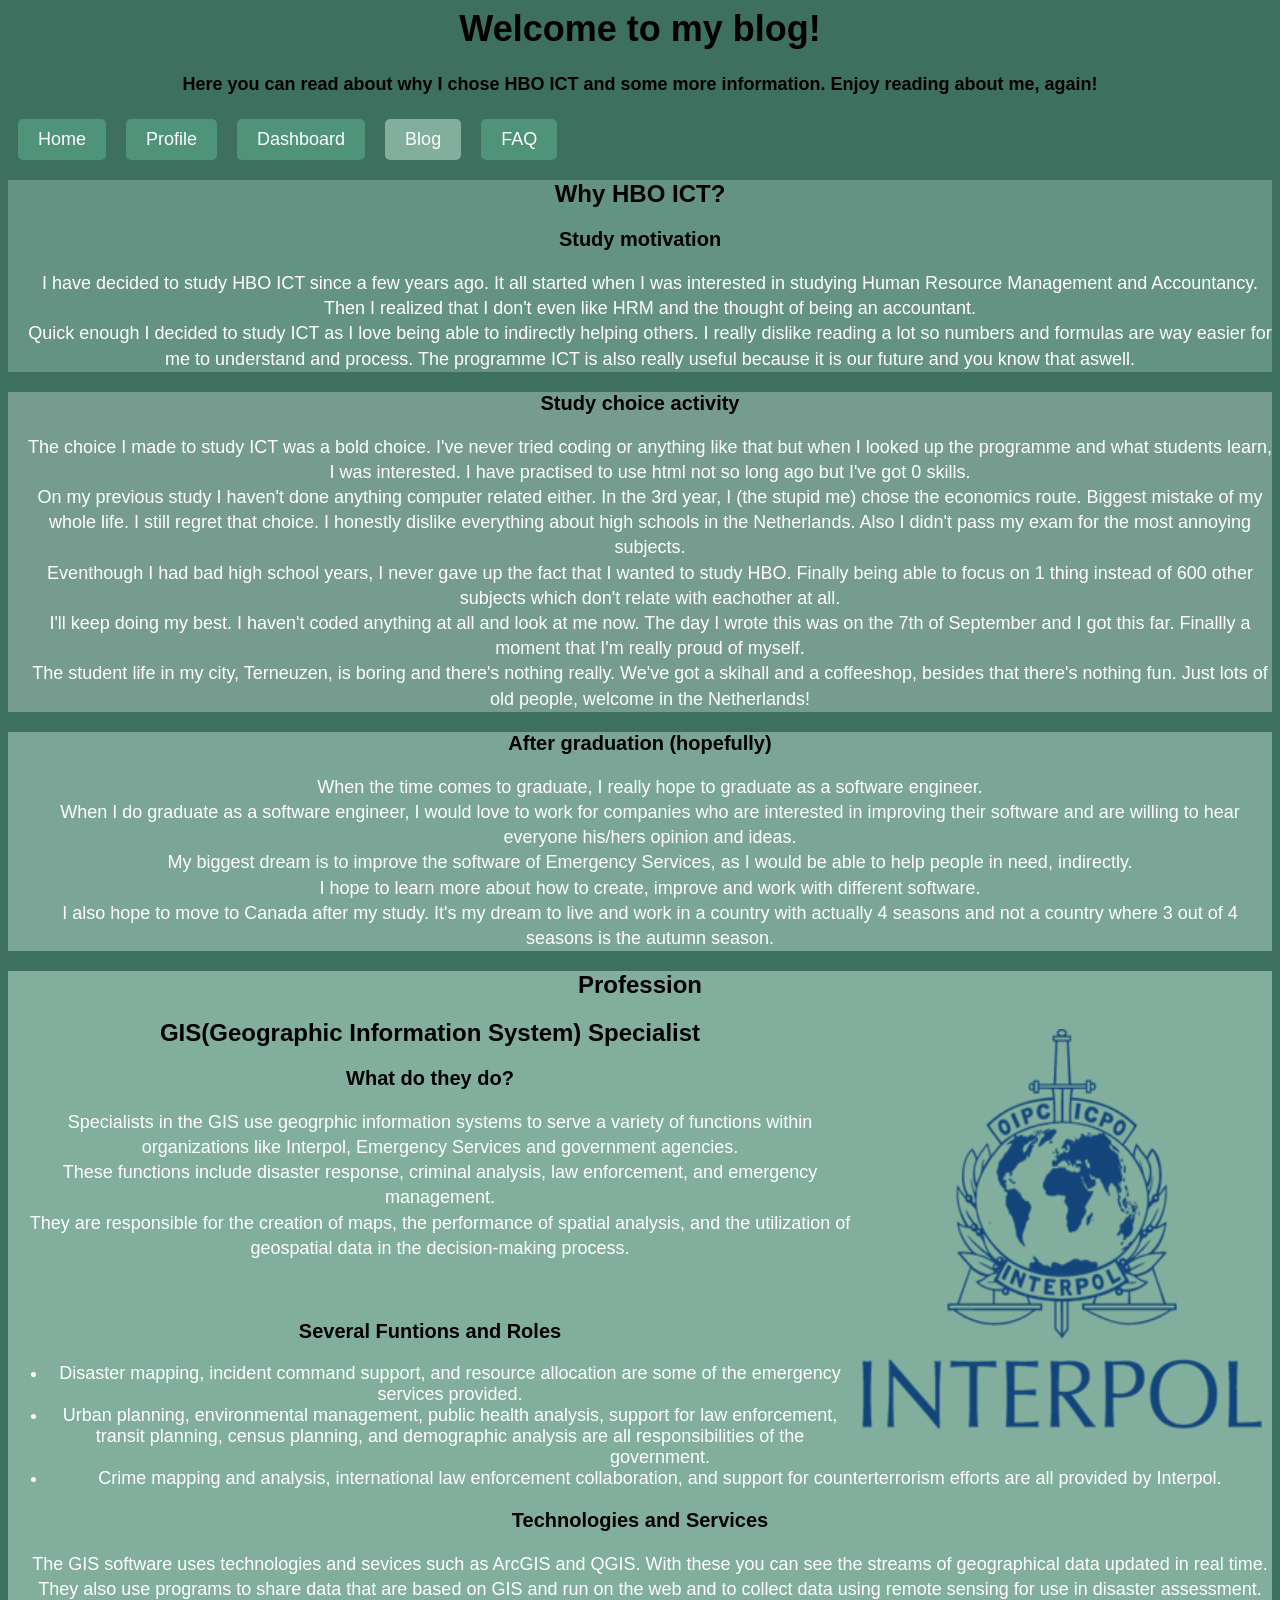
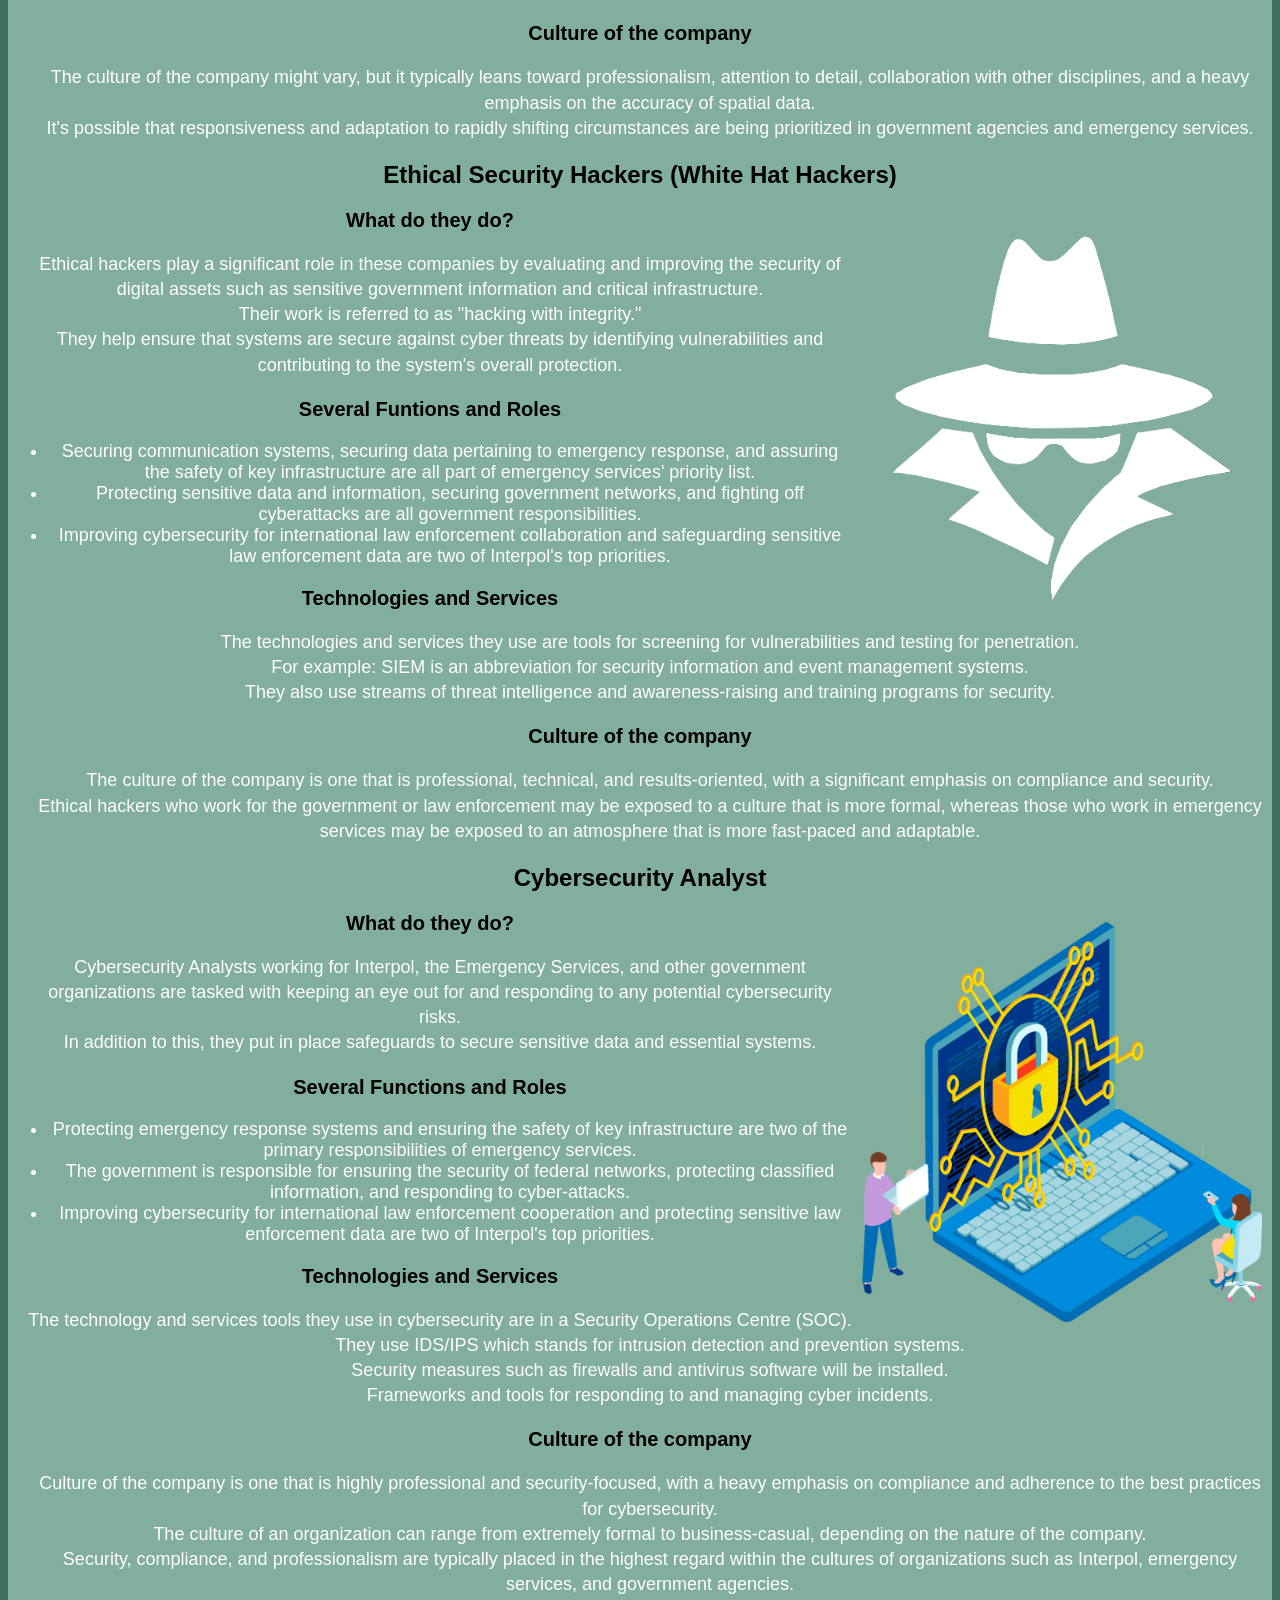
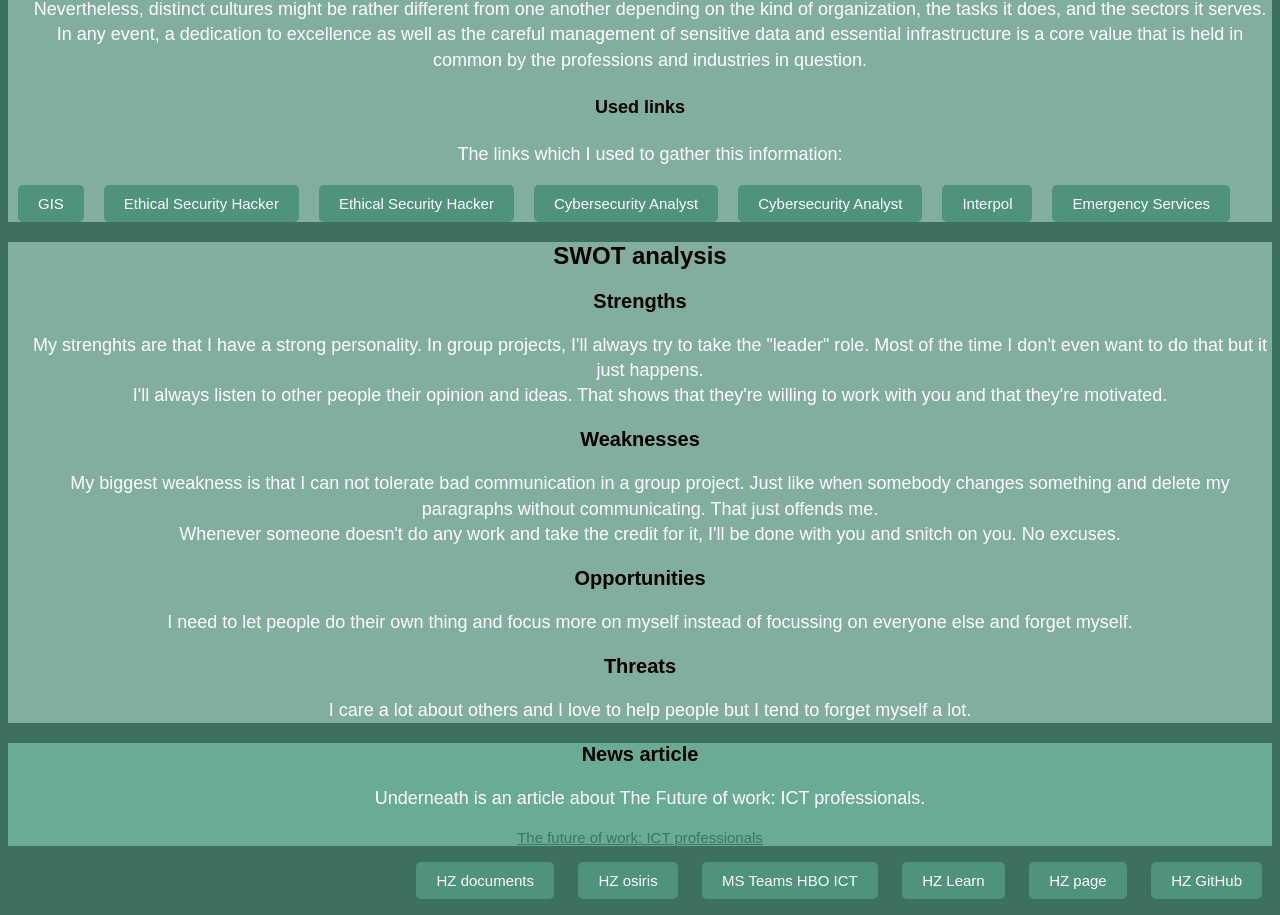
==== commit 1885eb18: "added footer and pics folder" ====
--- a/blog.html
+++ b/blog.html
@@ -224,18 +224,20 @@
             </div>
 
         </div>
-        <aside>
-            <ul>
-                <li><a href="https://hz.nl/uploads/documents/1.4-Over-de-HZ/1.4.3.-Regelingen-en-documenten/OERS/2023-2024/Juli/OER-HZ-Bacheloropleidingen-voltijd-2023-2024-DEF-versie-20230720.pdf"
-                        target="_blank">HZ documents</a></li>
-                <li><a href="https://hz.osiris-student.nl/" target="_blank">HZ osiris</a></li>
-                <li><a href="https://teams.microsoft.com/l/team/19%3a2e2afa0286b04932be16cb8ad2d9d2c0%40thread.skype/conversations?groupId=95bddebc-a340-4d88-81fc-b80e0bfc70c3&tenantId=4c16deb3-342d-4fca-bcd5-b1429308034c"
-                        target="_blank">MS Teams HBO ICT</a></li>
-                <li><a href="https://learn.hz.nl/" target="_blank">HZ Learn</a>
-                <li><a href="https://hz.nl/" target="_blank">HZ page</a></li>
-                <li><a href="https://github.com/HZ-HBO-ICT" target="_blank">HZ GitHub</a></li>
-            </ul>
-        </aside>
+        <div class="footer">
+            <aside>
+                <ul>
+                    <li><a href="https://hz.nl/uploads/documents/1.4-Over-de-HZ/1.4.3.-Regelingen-en-documenten/OERS/2023-2024/Juli/OER-HZ-Bacheloropleidingen-voltijd-2023-2024-DEF-versie-20230720.pdf"
+                            target="_blank">HZ documents</a></li>
+                    <li><a href="https://hz.osiris-student.nl/" target="_blank">HZ osiris</a></li>
+                    <li><a href="https://teams.microsoft.com/l/team/19%3a2e2afa0286b04932be16cb8ad2d9d2c0%40thread.skype/conversations?groupId=95bddebc-a340-4d88-81fc-b80e0bfc70c3&tenantId=4c16deb3-342d-4fca-bcd5-b1429308034c"
+                            target="_blank">MS Teams HBO ICT</a></li>
+                    <li><a href="https://learn.hz.nl/" target="_blank">HZ Learn</a>
+                    <li><a href="https://hz.nl/" target="_blank">HZ page</a></li>
+                    <li><a href="https://github.com/HZ-HBO-ICT" target="_blank">HZ GitHub</a></li>
+                </ul>
+            </aside>
+        </div>
     </body>
 
     </html>
--- a/style.css
+++ b/style.css
@@ -259,7 +259,8 @@
 
 .wrap {
   float: left;
-  margin: 10px;
+  padding-right: 10px;
+
 }
 
 .flex-container {
@@ -354,4 +355,17 @@
 #profession li a:hover:not(.active) {
   background-color: #9aa899;
   color: white;
+}
+#navbar{transition: 0.3s;}
+body{font-family: Arial, Helvetica, sans-serif;}
+body{text-align: center;}
+
+#footer {
+  position: fixed;
+  padding: 10px 10px 0px 10px;
+  bottom: 0;
+  width: 100%;
+  /* Height of the footer*/
+  height: 40px;
+  background: grey;
 }
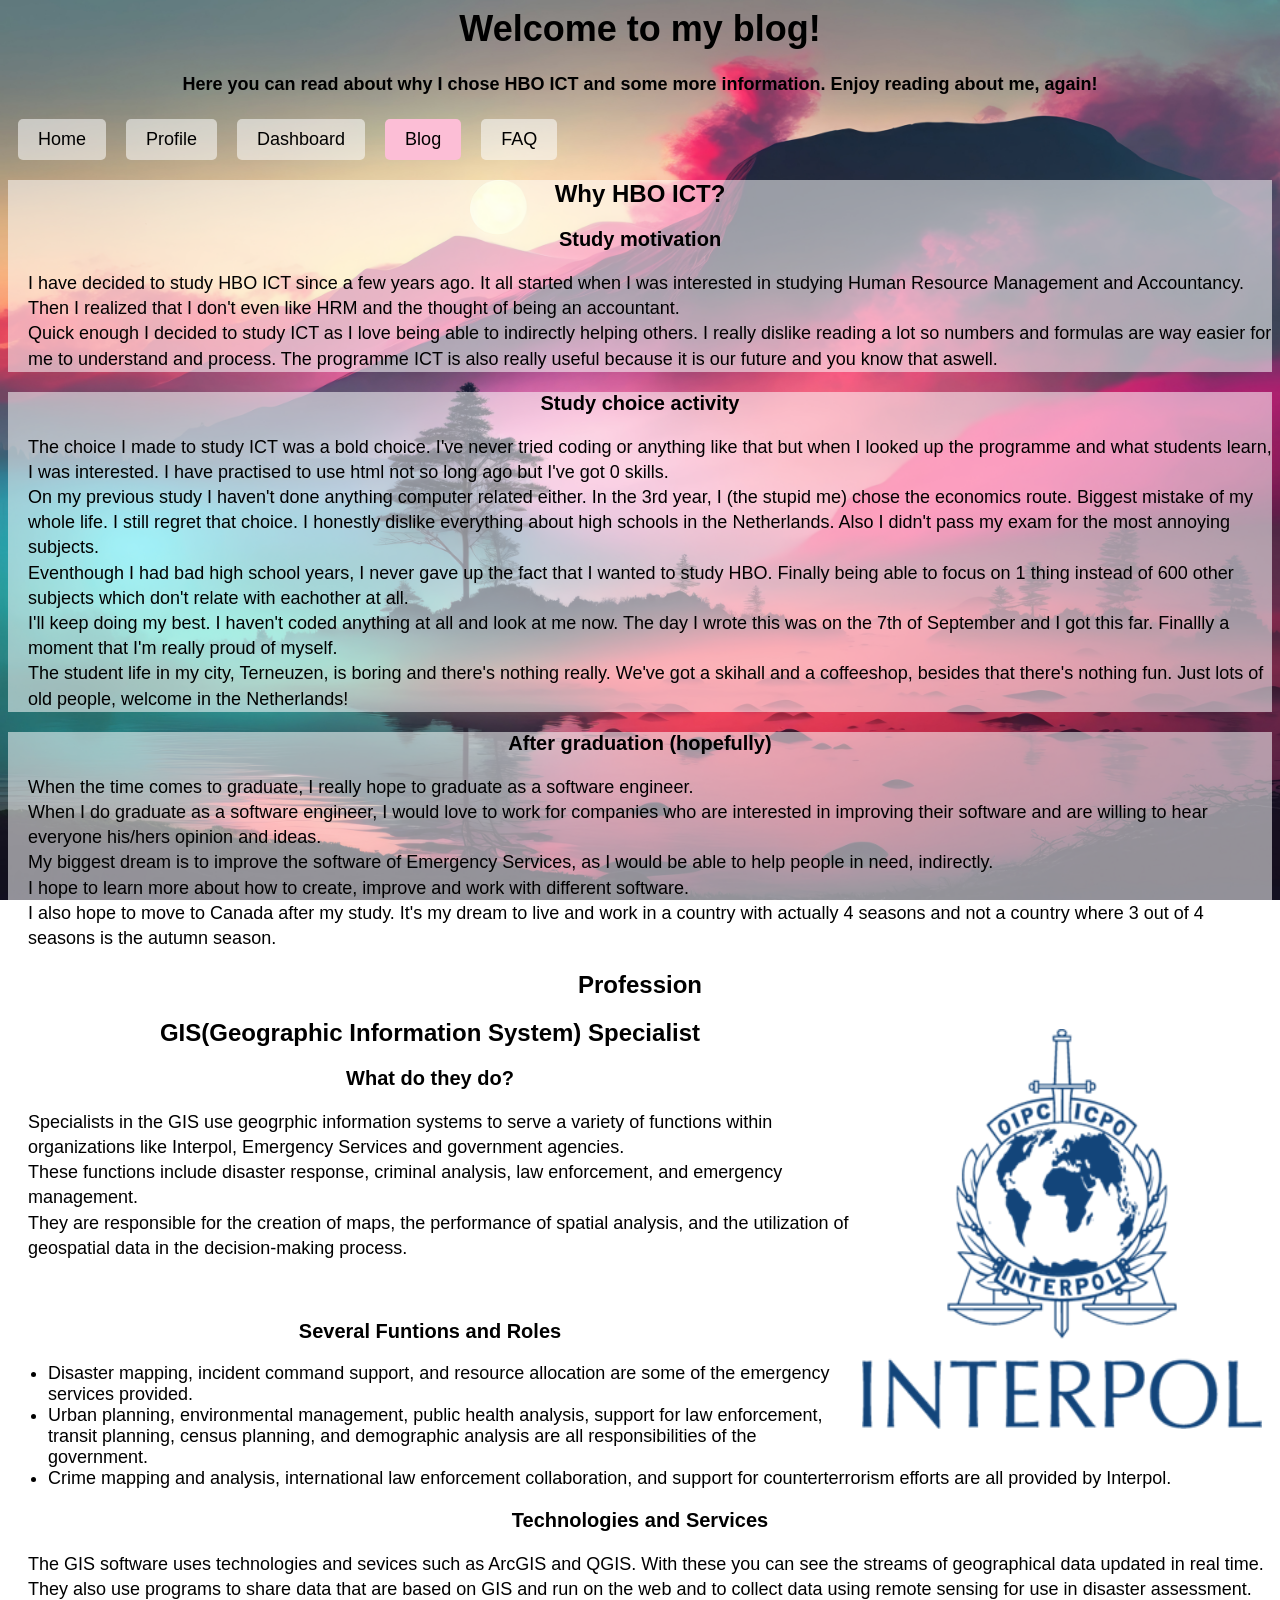
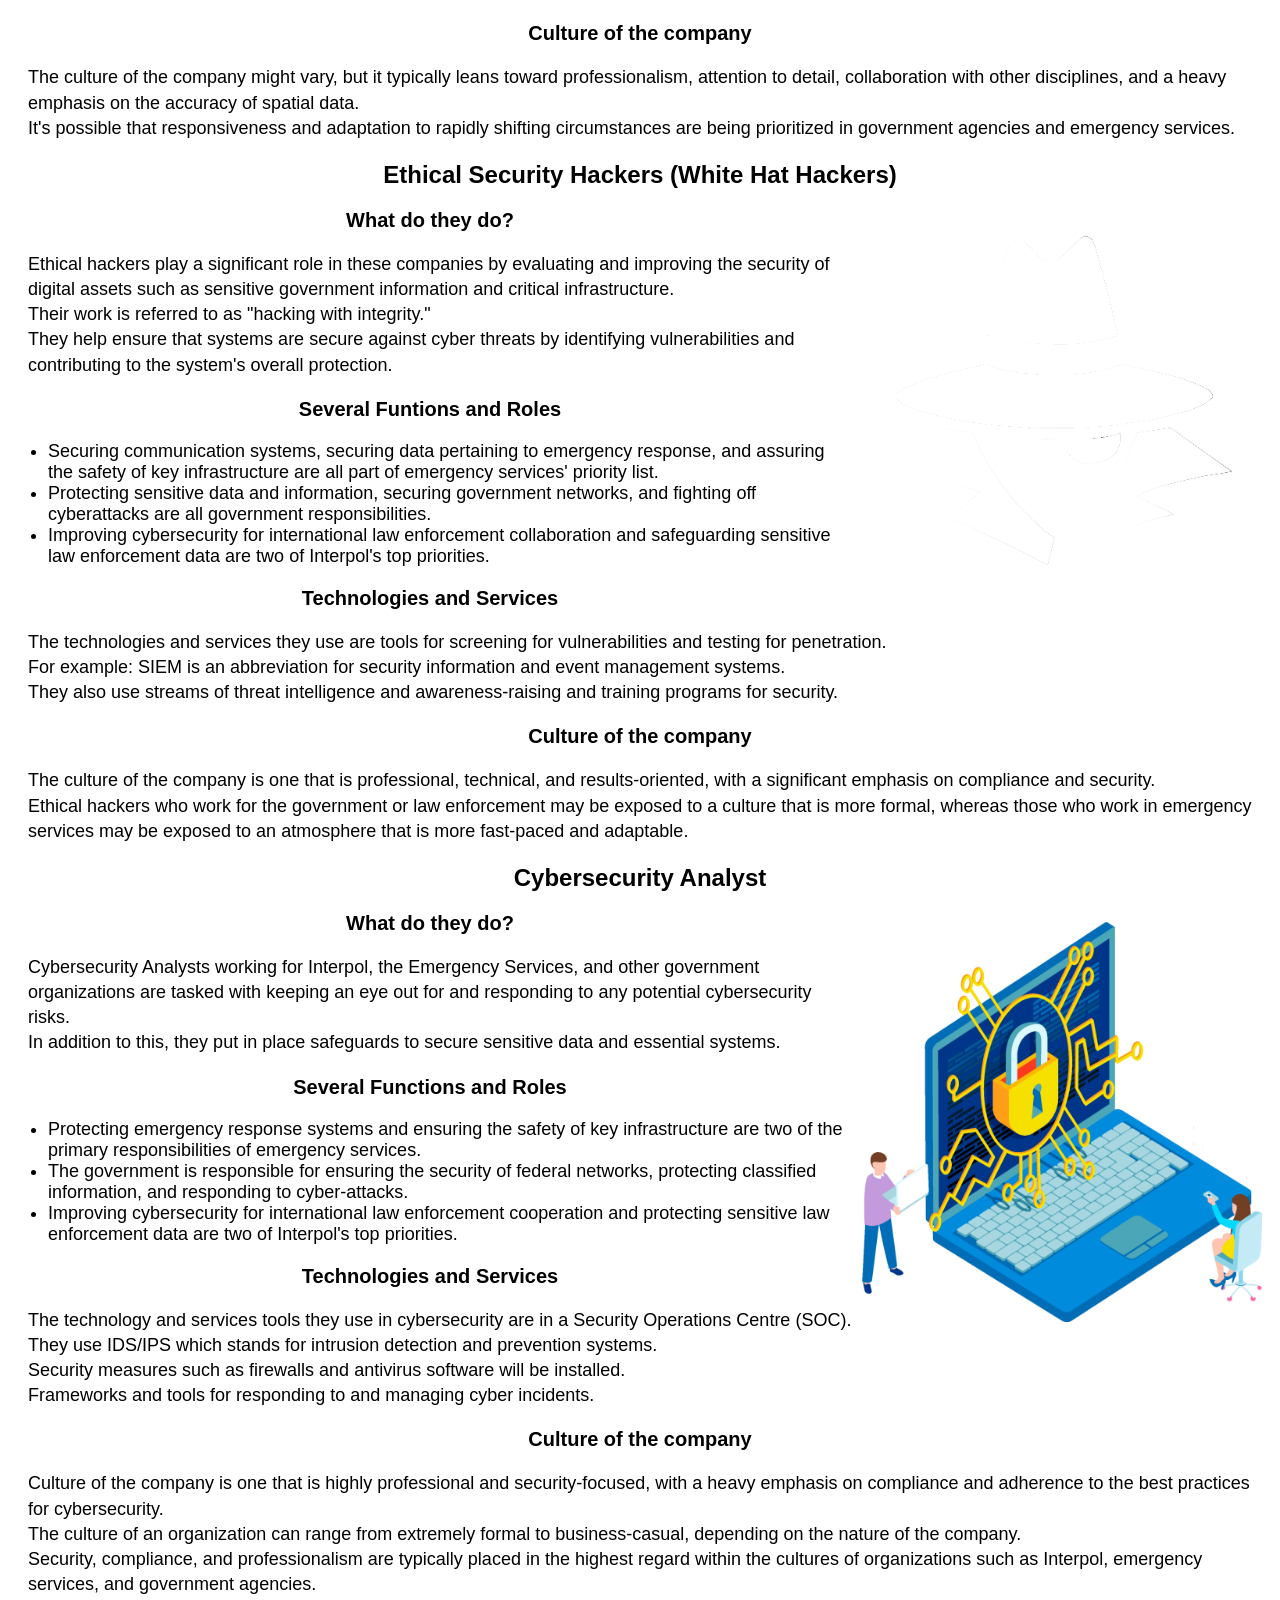
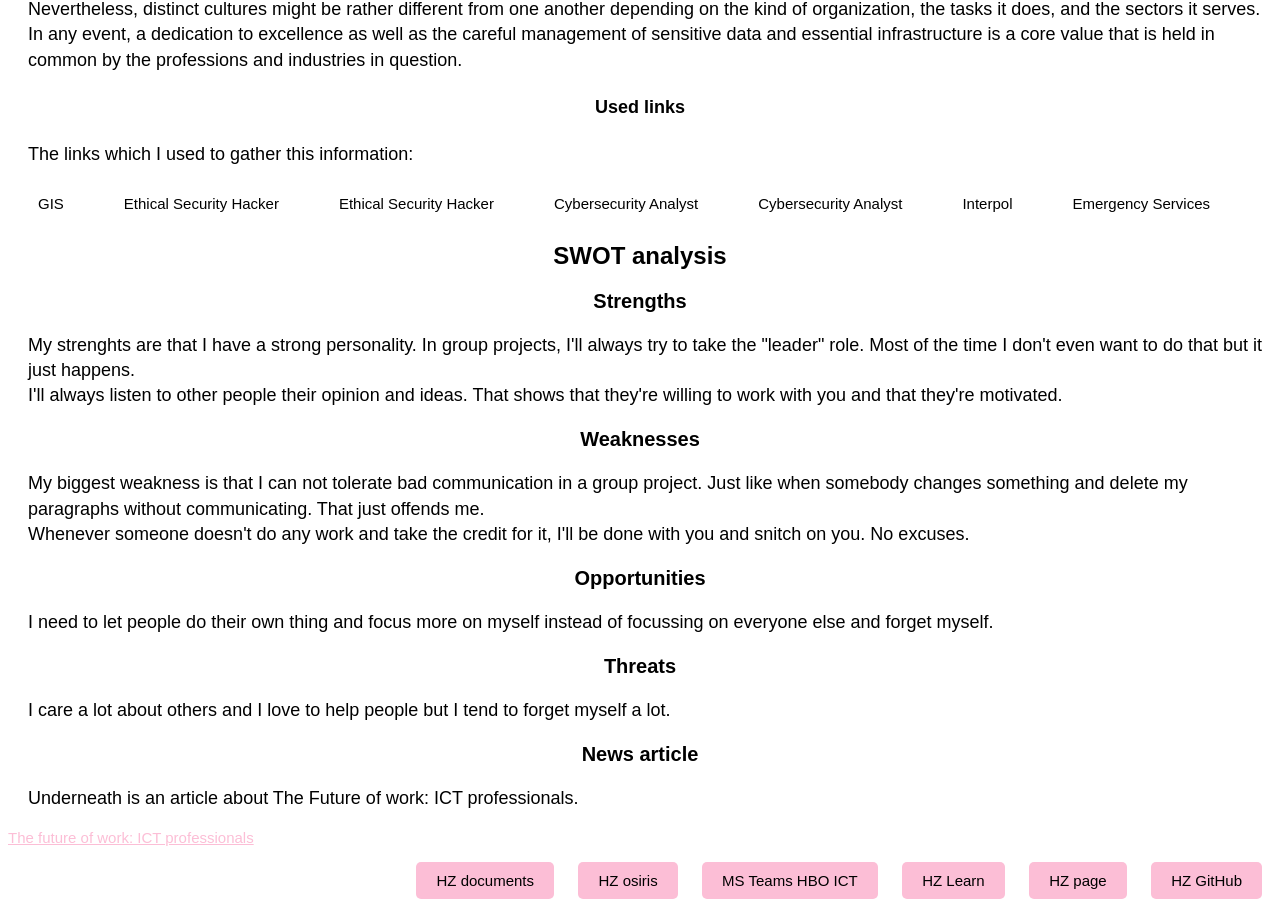
==== commit 85b451b6: "fixed the errors of the css files" ====
--- a/blog.html
+++ b/blog.html
@@ -5,6 +5,10 @@
         <title>Irem Tezel Homepage</title>
         <meta name="description" content="My blog, contains information about me and my study choices.">
         <link href="style.css" rel="stylesheet" type="text/css">
+        <link href="style1.css" rel="stylesheet">
+        <link href="style2.css" rel="stylesheet">
+        <link href="style3.css" rel="stylesheet">
+        <link href="style4.css" rel="stylesheet">
     </head>
 
     <body>
--- a/style.css
+++ b/style.css
@@ -26,7 +26,7 @@
 }
 
 body {
-  color: rgb(255, 255, 255);
+  color: rgb(0, 0, 0);
 }
 
 h1 {
@@ -46,51 +46,48 @@
 }
 
 p {
-  color: white;
+  color: rgb(0, 0, 0);
 }
 
-body {
-  background-color: #3d705f;
-}
 
 .color1 {
-  background-color: #649283;
+  background-color: #ffffff8a;
 }
 
 .color2 {
-  background-color: #759C8E;
+  background-color: #ffffff8a;
 }
 
 .color3 {
-  background-color: #7BA596;
+  background-color: #ffffff8a;
 }
 
 .color4 {
-  background-color: #81AE9D;
+  background-color: #ffffff8a;
 }
 
 .color5 {
-  background-color: #69AB94;
+  background-color: #ffffff8a;
 }
 
 .color6 {
-  background-color: #649283;
+  background-color: #ffffff8a;
 }
 
 .color7 {
-  background-color: #759C8E;
+  background-color: #ffffff8a;
 }
 
 .color8 {
-  background-color: #7BA596;
+  background-color: #ffffff8a;
 }
 
 .color9 {
-  background-color: #81AE9D;
+  background-color: #ffffff8a;
 }
 
 .color10 {
-  background-color: #69AB94;
+  background-color: #ffffff8a;
 }
 
 h2 {
@@ -104,23 +101,23 @@
 }
 
 .q1 {
-  background-color: #649283;
+  background-color: #ffffff8a;
 }
 
 .q2 {
-  background-color: #649283;
+  background-color: #ffffff8a;
 }
 
 .q3 {
-  background-color: #649283;
+  background-color: #ffffff8a;
 }
 
 .q4 {
-  background-color: #649283;
+  background-color: #ffffff8a;
 }
 
 .q5 {
-  background-color: #649283;
+  background-color: #ffffff8a;
 }
 
 .text1 {
@@ -131,41 +128,6 @@
   font-size: 15px;
 }
 
-#navbar {
-  font-size: 20px;
-}
-
-#navbar {
-  list-style-type: none;
-  margin: 0;
-  padding: 0;
-  display: flex;
-}
-
-
-#navbar li {
-  margin: 0 10px;
-  display: inline;
-}
-
-
-#navbar li a {
-  display: inline-block;
-  padding: 10px 20px;
-  background-color: #4E937A;
-  color: #fff;
-  text-decoration: none;
-  border-radius: 5px;
-}
-
-#navbar li a.active {
-  background-color: #81AE9D;
-}
-
-#navbar li a:hover:not(.active) {
-  background-color: #9aa899;
-  color: white;
-}
 
 h1 {
   font-size: 36px;
@@ -184,188 +146,20 @@
 }
 
 
-#navbar li a {
-  font-size: 18px;
-}
-
-
 p {
   line-height: 1.4;
 }
 
-a {
-  color: #3c7561;
-  font-size: 15;
-}
-
-aside {
-  float: right;
-}
-
-aside {
-  list-style-type: none;
-  margin: 0;
-  padding: 0;
-  display: flex;
-}
-
-
-aside li {
-  margin: 0 10px;
-  display: inline;
-}
-
-
-aside li a {
-  display: inline-block;
-  padding: 10px 20px;
-  background-color: #4E937A;
-  color: #fff;
-  text-decoration: none;
-  border-radius: 5px;
-}
-
-aside li a.active {
-  background-color: #81AE9D;
-}
-
-aside li a:hover:not(.active) {
-  background-color: #9aa899;
-  color: white;
-}
-
-.studycharts {
-  margin-left: auto;
-  margin-right: auto;
-  margin-top: 10px;
-}
-
-.border {
-  margin-left: auto;
-  margin-right: auto;
-  outline: 1px rgba(0, 0, 0, 0) solid;
-  width: 500px;
-  height: 24px;
-  margin-top: 5px;
-  margin-bottom: 10px;
-  background-color: #649283;
-}
-
-.progress {
-  background-color: rgb(137, 218, 250);
-  width: 1.66%;
-  height: 24px;
-}
-
-.wrap {
-  float: left;
-  padding-right: 10px;
-
-}
-
-.flex-container {
-  display: table;
-  width: 100%;
-  border-collapse: collapse;
-}
-
-.flex-container>.row {
-  display: table-row;
-}
-
-.flex-container>.row>div {
-  display: table-cell;
-  padding: 8px;
-  border: 1px solid #ccc;
-  text-align: center;
-}
-
-.flex-container>.row>.QuartileNumber {
-  font-weight: bold;
-}
-
-p {
-  padding-left: 20px;
-}
-
-.wrap1 {
-  float: right;
-  margin: 10px;
-}
-
-aside {
-  float: right;
-}
-
-aside {
-  list-style-type: none;
-  margin: 0;
-  padding: 0;
-  display: flex;
-}
-
-
-aside li {
-  margin: 0 10px;
-  display: inline;
-}
-
-
-aside li a {
-  display: inline-block;
-  padding: 10px 20px;
-  background-color: #4E937A;
-  color: #fff;
-  text-decoration: none;
-  border-radius: 5px;
-}
-
-aside li a.active {
-  background-color: #81AE9D;
-}
-
-aside li a:hover:not(.active) {
-  background-color: #9aa899;
-  color: white;
-}
-
-#profession {
-  list-style-type: none;
-  margin: 0;
-  padding: 0;
-  display: flex;
-}
-
-
-#profession li {
-  margin: 0 10px;
-  display: inline;
-}
-
-
-#profession li a {
-  display: inline-block;
-  padding: 10px 20px;
-  background-color: #4E937A;
-  color: #fff;
-  text-decoration: none;
-  border-radius: 5px;
-}
-
-#profession li a:hover:not(.active) {
-  background-color: #9aa899;
-  color: white;
-}
-#navbar{transition: 0.3s;}
 body{font-family: Arial, Helvetica, sans-serif;}
-body{text-align: center;}
 
 #footer {
   position: fixed;
   padding: 10px 10px 0px 10px;
   bottom: 0;
   width: 100%;
-  /* Height of the footer*/
+  
   height: 40px;
   background: grey;
-}+}
+.centered-logo{display: flex;
+float: right;}
--- a/style1.css
+++ b/style1.css
@@ -0,0 +1,79 @@
+#navbar li a {
+  font-size: 18px;
+}
+
+#navbar {
+  list-style-type: none;
+  margin: 0;
+  padding: 0;
+  display: flex;
+}
+
+
+#navbar li {
+  margin: 0 10px;
+  display: inline;
+}
+
+
+#navbar li a {
+  display: inline-block;
+  padding: 10px 20px;
+  background-color: #ffffff8a;
+  color: #000000;
+  text-decoration: none;
+  border-radius: 5px;
+}
+
+#navbar li a.active {
+  background-color: #fcbed6;
+}
+
+#navbar li a:hover:not(.active) {
+  background-color: #fde6be;
+  color: rgb(0, 0, 0);
+}
+
+#navbar{transition: 0.3s;
+}
+
+a {
+  color: #fcbed6;;
+  font-size: 15;
+}
+
+aside {
+  float: right;
+}
+
+aside {
+  list-style-type: none;
+  margin: 0;
+  padding: 0;
+  display: flex;
+}
+
+
+aside li {
+  margin: 0 10px;
+  display: inline;
+}
+
+
+aside li a {
+  display: inline-block;
+  padding: 10px 20px;
+  background-color: #fcbed6;;
+  color: #000000;
+  text-decoration: none;
+  border-radius: 5px;
+}
+
+aside li a.active {
+  background-color: #fcbed6;;
+}
+
+aside li a:hover:not(.active) {
+  background-color: #fde6be;
+  color: rgb(0, 0, 0);
+}
--- a/style2.css
+++ b/style2.css
@@ -0,0 +1,6 @@
+body {
+  background-image: url('zWebsiteBackground.jpg');
+  background-repeat: no-repeat;
+  background-attachment: fixed;  
+  background-size: cover;
+}
--- a/style3.css
+++ b/style3.css
@@ -0,0 +1,58 @@
+.studycharts {
+  margin-left: auto;
+  margin-right: auto;
+  margin-top: 10px;
+}
+
+.border {
+  margin-left: auto;
+  margin-right: auto;
+  outline: 1px rgba(0, 0, 0, 0) solid;
+  width: 500px;
+  height: 24px;
+  margin-top: 5px;
+  margin-bottom: 10px;
+  background-color: #ffffff8a;
+}
+
+.container {
+  background-color: rgb(137, 218, 250);
+  width: 1.5%;
+  height: 24px;
+}
+
+.wrap {
+  float: left;
+  padding-right: 10px;
+
+}
+
+.flex-container {
+  display: table;
+  width: 100%;
+  border-collapse: collapse;
+}
+
+.flex-container>.row {
+  display: table-row;
+}
+
+.flex-container>.row>div {
+  display: table-cell;
+  padding: 8px;
+  border: 1px solid #ffffff8a;
+  text-align: center;
+}
+
+.flex-container>.row>.QuartileNumber {
+  font-weight: bold;
+}
+
+p {
+  padding-left: 20px;
+}
+
+.wrap1 {
+  float: right;
+  margin: 10px;
+}
--- a/style4.css
+++ b/style4.css
@@ -0,0 +1,29 @@
+#profession {
+  list-style-type: none;
+  margin: 0;
+  padding: 0;
+  display: flex;
+}
+
+
+#profession li {
+  margin: 0 10px;
+  display: inline;
+}
+
+
+#profession li a {
+  display: inline-block;
+  padding: 10px 20px;
+  background-color: #ffffff8a;
+  color: #000000;
+  text-decoration: none;
+  border-radius: 5px;
+}
+#profession li a.active {
+  background-color: #ffffff8a;
+}
+#profession li a:hover:not(.active) {
+  background-color: #fde6be;
+  color: rgb(0, 0, 0);
+}
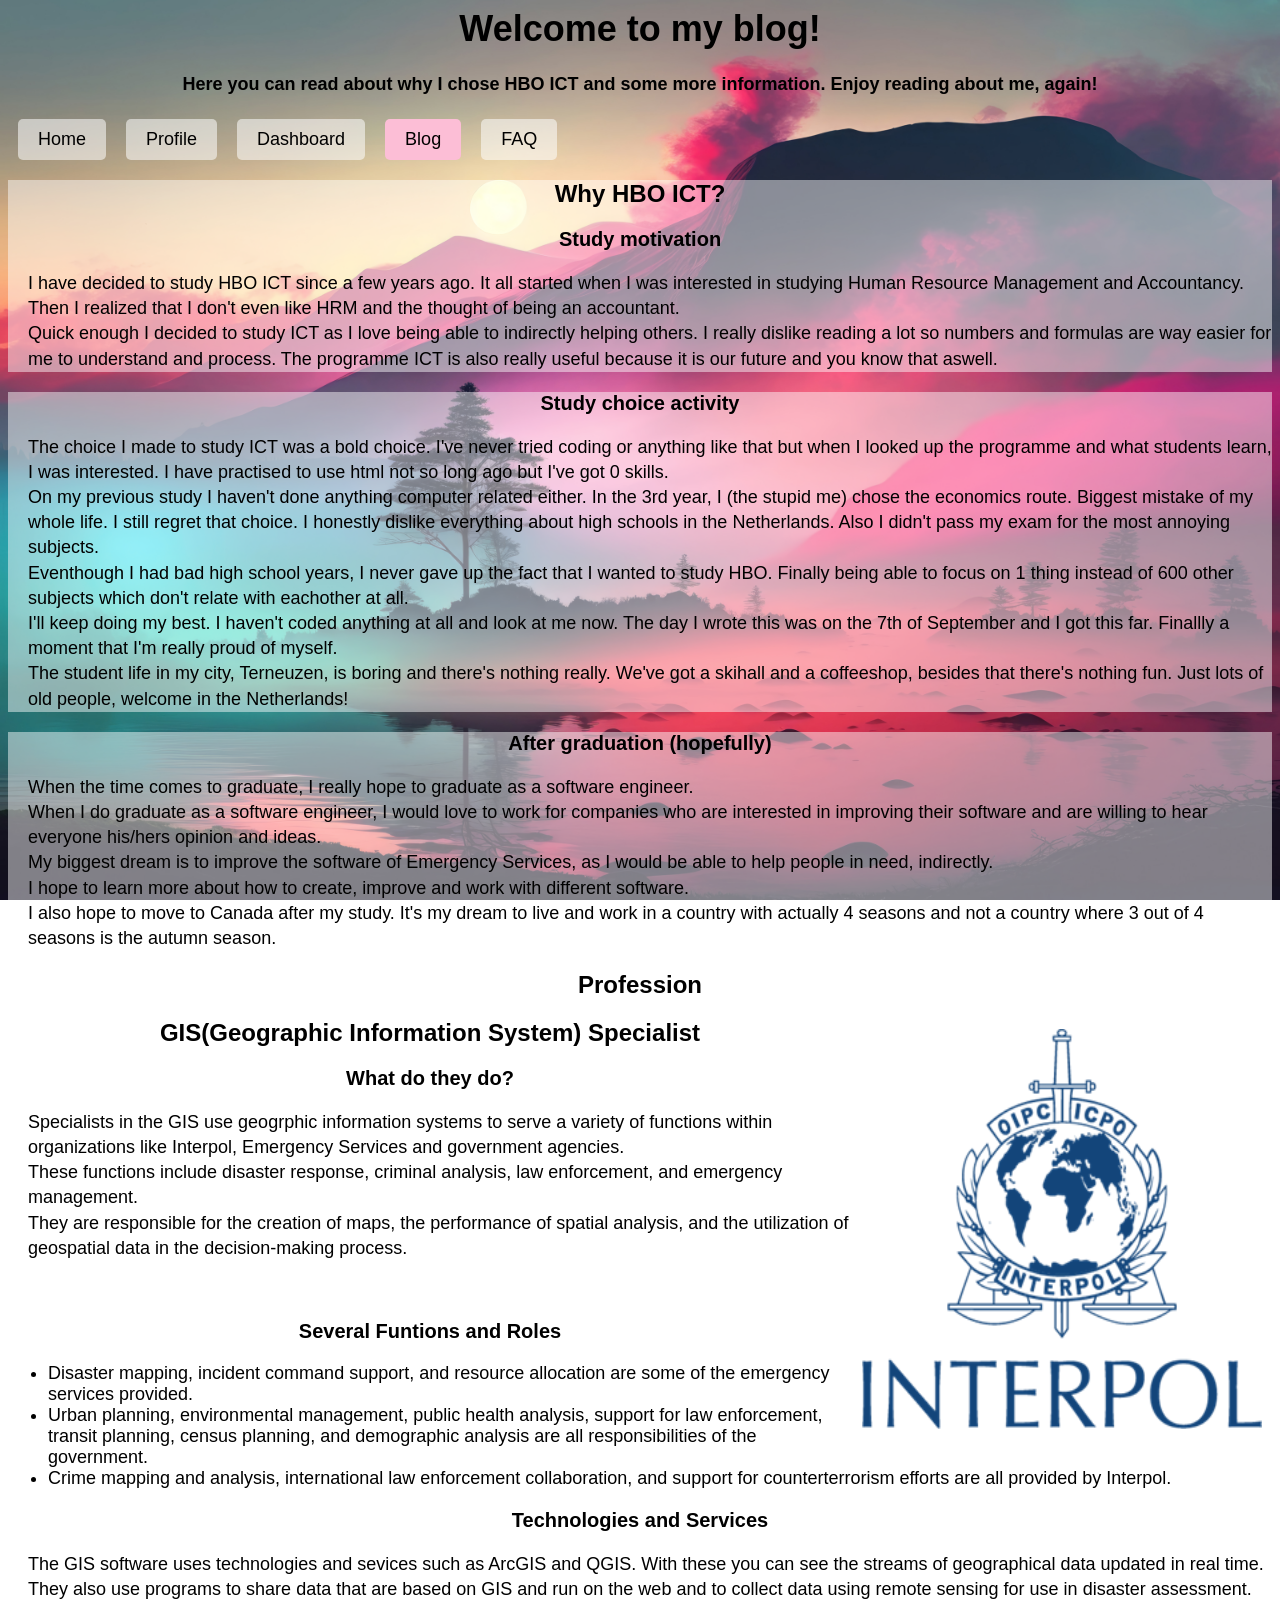
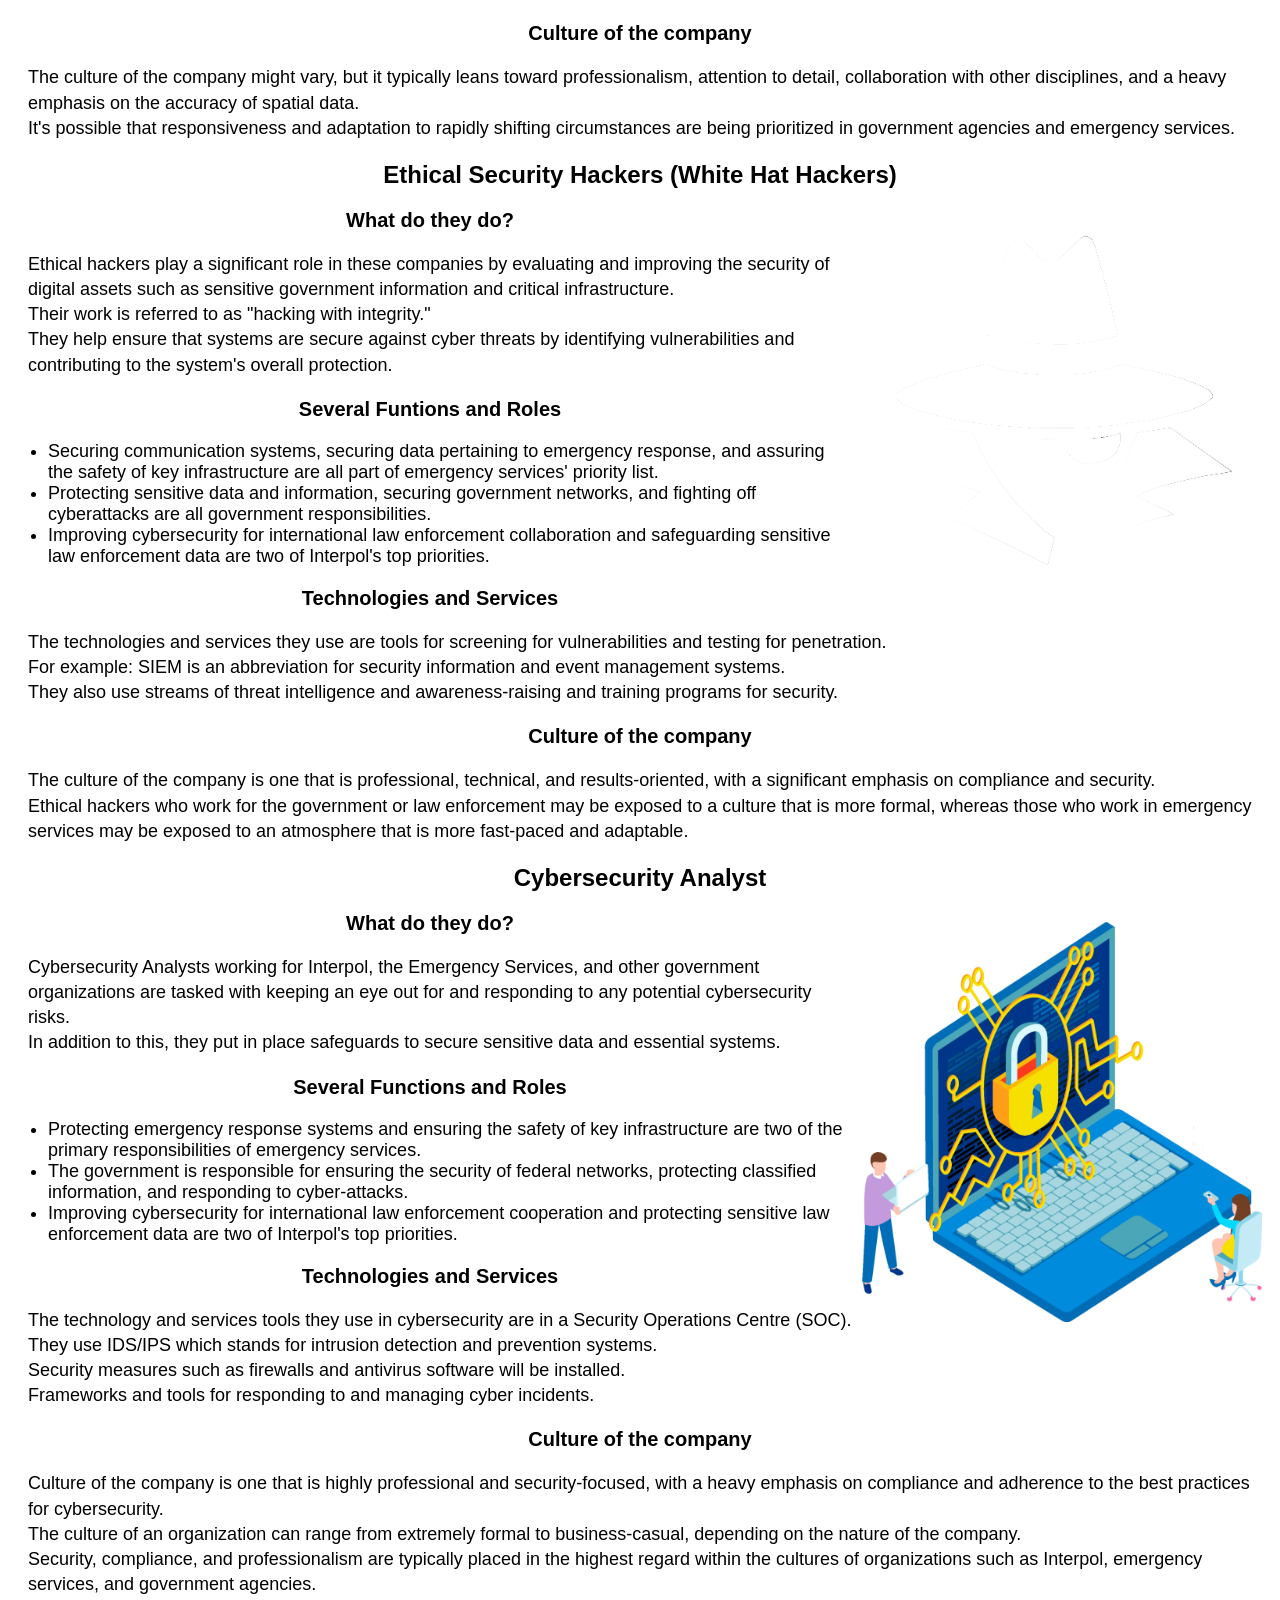
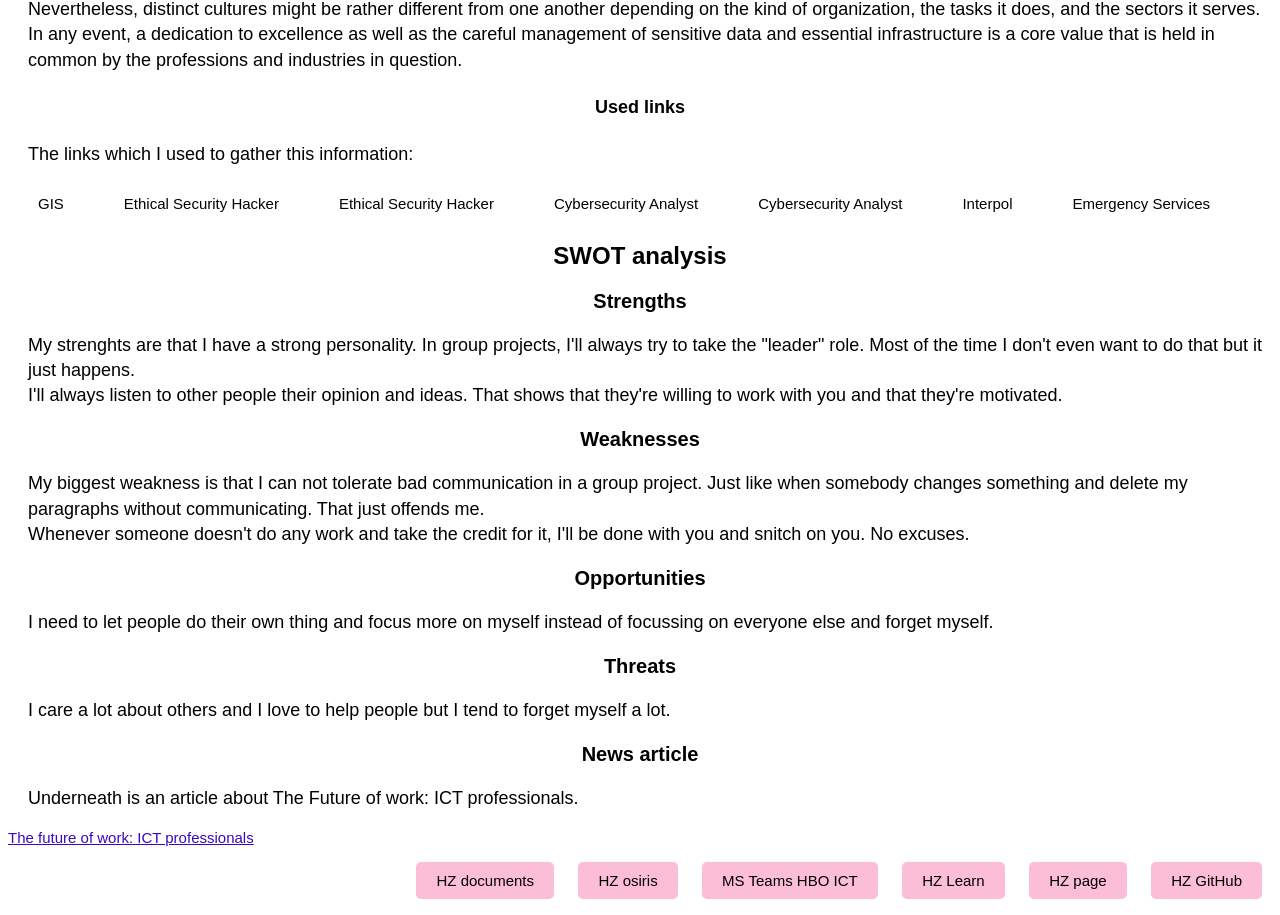
==== commit 964e6e8a: "less text FAQ" ====
--- a/blog.html
+++ b/blog.html
@@ -23,7 +23,7 @@
             <li><a href="faq.html">FAQ</a></li>
         </ul>
         <div class="text1">
-            <div class="color6">
+            <div class="color">
                 <h2>Why HBO ICT?</h2>
                 <h3>Study motivation</h3>
                 <p>I have decided to study HBO ICT since a few years ago. It all started when I was interested in
@@ -36,7 +36,7 @@
                 </p>
             </div>
 
-            <div class="color7">
+            <div class="color">
                 <h3>Study choice activity</h3>
                 <p>The choice I made to study ICT was a bold choice. I've never tried coding or anything like that but
                     when I looked up the programme and what students learn, I was interested.
@@ -58,7 +58,7 @@
                 </p>
             </div>
 
-            <div class="color8">
+            <div class="color">
                 <h3>After graduation (hopefully)</h3>
                 <p>When the time comes to graduate, I really hope to graduate as a software engineer. <br>
                     When I do graduate as a software engineer, I would love to work for companies who are interested in
@@ -70,7 +70,7 @@
                     actually 4 seasons and not a country where 3 out of 4 seasons is the autumn season.<br>
                 </p>
             </div>
-            <div class="color9">
+            <div class="color">
                 <h2>Profession</h2>
                 <div class="wrap1">
                     <img src="zInterpol.png" alt="" height="400" width="400">
@@ -195,7 +195,7 @@
                 </ul>
 
             </div>
-            <div class="color9">
+            <div class="color">
                 <h2>SWOT analysis</h2>
                 <h3>Strengths</h3>
                 <p>My strenghts are that I have a strong personality. In group projects, I'll always try to take the
@@ -220,7 +220,7 @@
                 <h3>Threats</h3>
                 <p>I care a lot about others and I love to help people but I tend to forget myself a lot.</p>
             </div>
-            <div class="color10">
+            <div class="color">
                 <h3>News article</h3>
                 <p>Underneath is an article about The Future of work: ICT professionals.</p>
                 <a href="https://eures.ec.europa.eu/future-work-ict-professionals-2020-09-25_en">The future of work: ICT
--- a/style.css
+++ b/style.css
@@ -50,45 +50,11 @@
 }
 
 
-.color1 {
-  background-color: #ffffff8a;
+.color {
+  background-color: #ffffff77;
 }
 
-.color2 {
-  background-color: #ffffff8a;
-}
 
-.color3 {
-  background-color: #ffffff8a;
-}
-
-.color4 {
-  background-color: #ffffff8a;
-}
-
-.color5 {
-  background-color: #ffffff8a;
-}
-
-.color6 {
-  background-color: #ffffff8a;
-}
-
-.color7 {
-  background-color: #ffffff8a;
-}
-
-.color8 {
-  background-color: #ffffff8a;
-}
-
-.color9 {
-  background-color: #ffffff8a;
-}
-
-.color10 {
-  background-color: #ffffff8a;
-}
 
 h2 {
   text-align: center;
@@ -100,25 +66,10 @@
   border: 1px solid black;
 }
 
-.q1 {
-  background-color: #ffffff8a;
+.q {
+  background-color: #ffffff77;
 }
 
-.q2 {
-  background-color: #ffffff8a;
-}
-
-.q3 {
-  background-color: #ffffff8a;
-}
-
-.q4 {
-  background-color: #ffffff8a;
-}
-
-.q5 {
-  background-color: #ffffff8a;
-}
 
 .text1 {
   font-size: 18px;
@@ -163,3 +114,8 @@
 }
 .centered-logo{display: flex;
 float: right;}
+
+a {
+  color: #3908c2;;
+  font-size: 15;
+}
--- a/style1.css
+++ b/style1.css
@@ -37,10 +37,6 @@
 #navbar{transition: 0.3s;
 }
 
-a {
-  color: #fcbed6;;
-  font-size: 15;
-}
 
 aside {
   float: right;
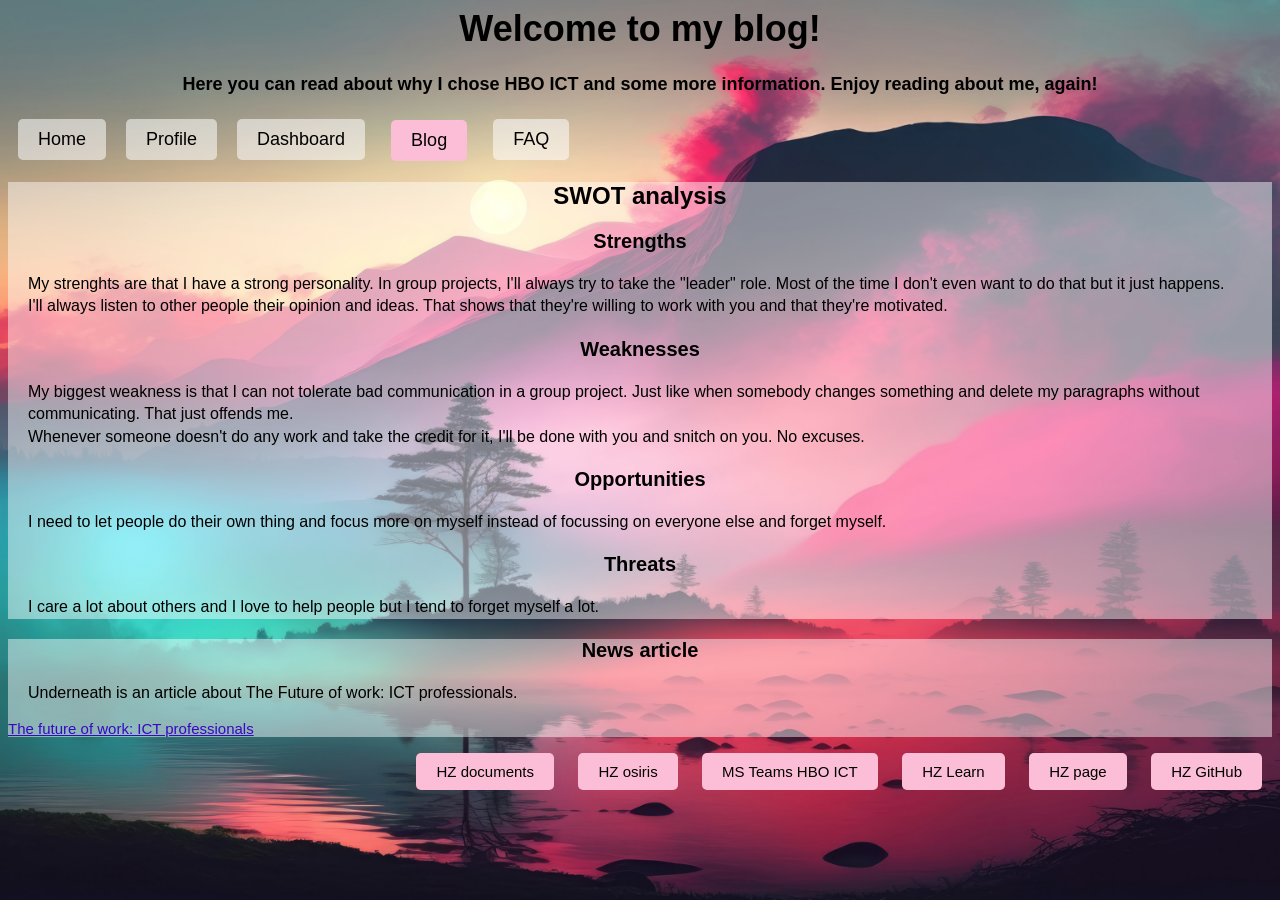
==== commit 227f929b: "added text in the dropdwn files" ====
--- a/blog.html
+++ b/blog.html
@@ -19,181 +19,20 @@
             <li><a href="index.html">Home</a></li>
             <li><a href="profile.html">Profile</a></li>
             <li><a href="dashboard.html">Dashboard</a></li>
-            <li><a class="active" href="blog.html">Blog</a></li>
+            <div class="dropdown">
+                <button class="dropbtn">
+                <li><a class="active" href="blog.html">Blog</a></li>
+                </button>
+                <div class="dropdown-content">
+                  <a href="study motivation.html">Study motivation</a>
+                  <a href="SWOT analysis.html">SWOT analysis</a>
+                  <a href="profession.html">Profession</a>
+                </div>
+              </div> 
             <li><a href="faq.html">FAQ</a></li>
         </ul>
-        <div class="text1">
-            <div class="color">
-                <h2>Why HBO ICT?</h2>
-                <h3>Study motivation</h3>
-                <p>I have decided to study HBO ICT since a few years ago. It all started when I was interested in
-                    studying Human Resource Management and Accountancy.
-                    Then I realized that I don't even like HRM and the thought of being an accountant. <br>
-                    Quick enough I decided to study ICT as I love being able to indirectly helping others.
-                    I really dislike reading a lot so numbers and formulas are way easier for me to understand and
-                    process.
-                    The programme ICT is also really useful because it is our future and you know that aswell.
-                </p>
-            </div>
-
-            <div class="color">
-                <h3>Study choice activity</h3>
-                <p>The choice I made to study ICT was a bold choice. I've never tried coding or anything like that but
-                    when I looked up the programme and what students learn, I was interested.
-                    I have practised to use html not so long ago but I've got 0 skills.<br>
-                    On my previous study I haven't done anything computer related either. In the 3rd year, I (the stupid
-                    me) chose the economics route. Biggest mistake of my whole life. I still regret that choice.
-                    I honestly dislike everything about high schools in the Netherlands. Also I didn't pass my exam for
-                    the most annoying subjects.<br>
-                    Eventhough I had bad high school years, I never gave up the fact that I wanted to study HBO. Finally
-                    being able to focus on 1 thing instead of 600 other subjects which don't relate with eachother at
-                    all.
-                    <br>
-                    I'll keep doing my best. I haven't coded anything at all and look at me now. The day I wrote this
-                    was on the 7th of September and I got this far. Finallly a moment that I'm really proud of
-                    myself.<br>
-                    The student life in my city, Terneuzen, is boring and there's nothing really. We've got a skihall
-                    and a coffeeshop, besides that there's nothing fun. Just lots of old people, welcome in the
-                    Netherlands!
-                </p>
-            </div>
-
-            <div class="color">
-                <h3>After graduation (hopefully)</h3>
-                <p>When the time comes to graduate, I really hope to graduate as a software engineer. <br>
-                    When I do graduate as a software engineer, I would love to work for companies who are interested in
-                    improving their software and are willing to hear everyone his/hers opinion and ideas. <br>
-                    My biggest dream is to improve the software of Emergency Services, as I would be able to help people
-                    in need, indirectly. <br>
-                    I hope to learn more about how to create, improve and work with different software.<br>
-                    I also hope to move to Canada after my study. It's my dream to live and work in a country with
-                    actually 4 seasons and not a country where 3 out of 4 seasons is the autumn season.<br>
-                </p>
-            </div>
-            <div class="color">
-                <h2>Profession</h2>
-                <div class="wrap1">
-                    <img src="zInterpol.png" alt="" height="400" width="400">
-                </div>
-                <h2>GIS(Geographic Information System) Specialist</h2>
-                <h3>What do they do?</h3>
-                <p>Specialists in the GIS use geogrphic information systems to serve a variety of functions within
-                    organizations like Interpol, Emergency Services and government agencies.<br>
-                    These functions include disaster response, criminal analysis, law enforcement, and emergency
-                    management. <br>
-                    They are responsible for the creation of maps, the performance of spatial analysis, and the
-                    utilization of geospatial data in the decision-making process.</p><br>
-                <h3>Several Funtions and Roles</h3>
-                <ul id="Funtions_Roles">
-                    <li>Disaster mapping, incident command support, and resource allocation are some of the emergency
-                        services provided.</li>
-                    <li>Urban planning, environmental management, public health analysis, support for law enforcement,
-                        transit planning, census planning, and demographic analysis are all responsibilities of the
-                        government.</li>
-                    <li>Crime mapping and analysis, international law enforcement collaboration, and support for
-                        counterterrorism efforts are all provided by Interpol.</li>
-                </ul>
-                <h3>Technologies and Services</h3>
-                <p>The GIS software uses technologies and sevices such as ArcGIS and QGIS. With these you can see the
-                    streams of geographical data updated in real time.<br>
-                    They also use programs to share data that are based on GIS and run on the web and to collect data
-                    using remote sensing for use in disaster assessment.</p>
-
-                <h3>Culture of the company</h3>
-                <p> The culture of the company might vary, but it typically leans toward professionalism, attention to
-                    detail, collaboration with other disciplines, and a heavy emphasis on the accuracy of spatial data.
-                    <br>
-                    It's possible that responsiveness and adaptation to rapidly shifting circumstances are being
-                    prioritized in government agencies and emergency services.</p>
-
-                <h2>Ethical Security Hackers (White Hat Hackers)</h2>
-                <div class="wrap1">
-                    <img src="zWhiteHatHacker.png" alt="" height="400" width="400">
-                </div>
-                <h3>What do they do?</h3>
-                <p>Ethical hackers play a significant role in these companies by evaluating and improving the security
-                    of digital assets such as sensitive government information and critical infrastructure. <br>
-                    Their work is referred to as "hacking with integrity."<br>
-                    They help ensure that systems are secure against cyber threats by identifying vulnerabilities and
-                    contributing to the system's overall protection.</p>
-                <h3>Several Funtions and Roles</h3>
-                <ul id="Funtions_Roles">
-                    <li>Securing communication systems, securing data pertaining to emergency response, and assuring the
-                        safety of key infrastructure are all part of emergency services' priority list.</li>
-                    <li>Protecting sensitive data and information, securing government networks, and fighting off
-                        cyberattacks are all government responsibilities.</li>
-                    <li>Improving cybersecurity for international law enforcement collaboration and safeguarding
-                        sensitive law enforcement data are two of Interpol's top priorities.</li>
-                </ul>
-                <h3>Technologies and Services</h3>
-                <p>The technologies and services they use are tools for screening for vulnerabilities and testing for
-                    penetration.<br>
-                    For example: SIEM is an abbreviation for security information and event management systems.<br>
-                    They also use streams of threat intelligence and awareness-raising and training programs for
-                    security.</p>
-                <h3>Culture of the company</h3>
-                <p>The culture of the company is one that is professional, technical, and results-oriented, with a
-                    significant emphasis on compliance and security. <br>
-                    Ethical hackers who work for the government or law enforcement may be exposed to a culture that is
-                    more formal,
-                    whereas those who work in emergency services may be exposed to an atmosphere that is more fast-paced
-                    and adaptable.</p>
-                <h2>Cybersecurity Analyst </h2>
-                <div class="wrap1">
-                    <img src="zCyber-Security.png" alt="" height="400" width="400">
-                </div>
-                <h3>What do they do?</h3>
-                <p>Cybersecurity Analysts working for Interpol, the Emergency Services, and other government
-                    organizations are tasked with keeping an eye out for and responding to any potential cybersecurity
-                    risks. <br>
-                    In addition to this, they put in place safeguards to secure sensitive data and essential systems.
-                </p>
-                <h3>Several Functions and Roles</h3>
-                <ul>
-                    <li>Protecting emergency response systems and ensuring the safety of key infrastructure are two of
-                        the primary responsibilities of emergency services.</li>
-                    <li>The government is responsible for ensuring the security of federal networks, protecting
-                        classified information, and responding to cyber-attacks.</li>
-                    <li>Improving cybersecurity for international law enforcement cooperation and protecting sensitive
-                        law enforcement data are two of Interpol's top priorities.</li>
-                </ul>
-                <h3>Technologies and Services</h3>
-                <p>The technology and services tools they use in cybersecurity are in a Security Operations Centre
-                    (SOC).<br>
-                    They use IDS/IPS which stands for intrusion detection and prevention systems.<br>
-                    Security measures such as firewalls and antivirus software will be installed.<br>
-                    Frameworks and tools for responding to and managing cyber incidents.</p>
-                <h3>Culture of the company</h3>
-                <p>Culture of the company is one that is highly professional and security-focused, with a heavy emphasis
-                    on compliance and adherence to the best practices for cybersecurity. <br>
-                    The culture of an organization can range from extremely formal to business-casual, depending on the
-                    nature of the company.<br>
-                    Security, compliance, and professionalism are typically placed in the highest regard within the
-                    cultures of organizations such as Interpol, emergency services, and government agencies.<br>
-                    Nevertheless, distinct cultures might be rather different from one another depending on the kind of
-                    organization, the tasks it does, and the sectors it serves. <br>
-                    In any event, a dedication to excellence as well as the careful management of sensitive data and
-                    essential infrastructure is a core value that is held in common by the professions and industries in
-                    question.<br>
-                </p>
-                <h4>Used links</h4>
-                <p>The links which I used to gather this information:</p>
-                <ul id="Profession">
-                    <li><a href="https://www.unearthlabs.com/blogs/intro-to-gis#:~:text=For%20those%20looking%20for%20a,specialized%20skills%20through%20GIS%20certification.&text=Of%20course%2C%20resources%20to%20learn,your%20own%20are%20also%20available"
-                            target="_blank">GIS</a></li>
-                    <li><a href="https://www.crowdstrike.com/cybersecurity-101/ethical-hacker/" target="_blank">Ethical
-                            Security Hacker</a></li>
-                    <li><a href="https://www.fieldengineer.com/skills/certified-ethical-hacker" target="_blank">Ethical
-                            Security Hacker</a>
-                    <li><a href="file:///C:/Users/iremt/Downloads/Summary_CYBER_Strategy_2017_01_EN%20LR.pdf"
-                            target="_blank">Cybersecurity Analyst</a></li>
-                    <li><a href="https://www.cisa.gov/careers/work-rolescyber-defense-analyst"
-                            target="_blank">Cybersecurity Analyst</a></li>
-                    <li><a href="https://www.interpol.int/en/What-you-can-do/Careers " target="_blank">Interpol</a></li>
-                    <li><a href="https://gis.usc.edu/blog/how-gis-can-help-with-emergency-response/"
-                            target="_blank">Emergency Services</a></li>
-                </ul>
-
+  
+           
             </div>
             <div class="color">
                 <h2>SWOT analysis</h2>
--- a/style1.css
+++ b/style1.css
@@ -32,6 +32,44 @@
 #navbar li a:hover:not(.active) {
   background-color: #fde6be;
   color: rgb(0, 0, 0);
+}
+.dropdown {
+  float: left;
+  overflow: hidden;
+}
+
+.dropdown .dropbtn {
+  font-size: 16px;  
+  border: none;
+  outline: none;
+  color: #f9f9f9;
+  background-color: inherit;
+  font-family: inherit;
+  margin: 0;
+}
+
+.dropdown-content {
+  display: none;
+  position: absolute;
+  background-color: #f9f9f9;
+
+}
+
+.dropdown-content a {
+  float: none;
+  color: black;
+  padding: 12px 16px;
+  text-decoration: none;
+  display: block;
+  text-align: left;
+}
+
+.dropdown-content a:hover {
+  background-color: #fde6be;
+}
+
+.dropdown:hover .dropdown-content {
+  display: block;
 }
 
 #navbar{transition: 0.3s;
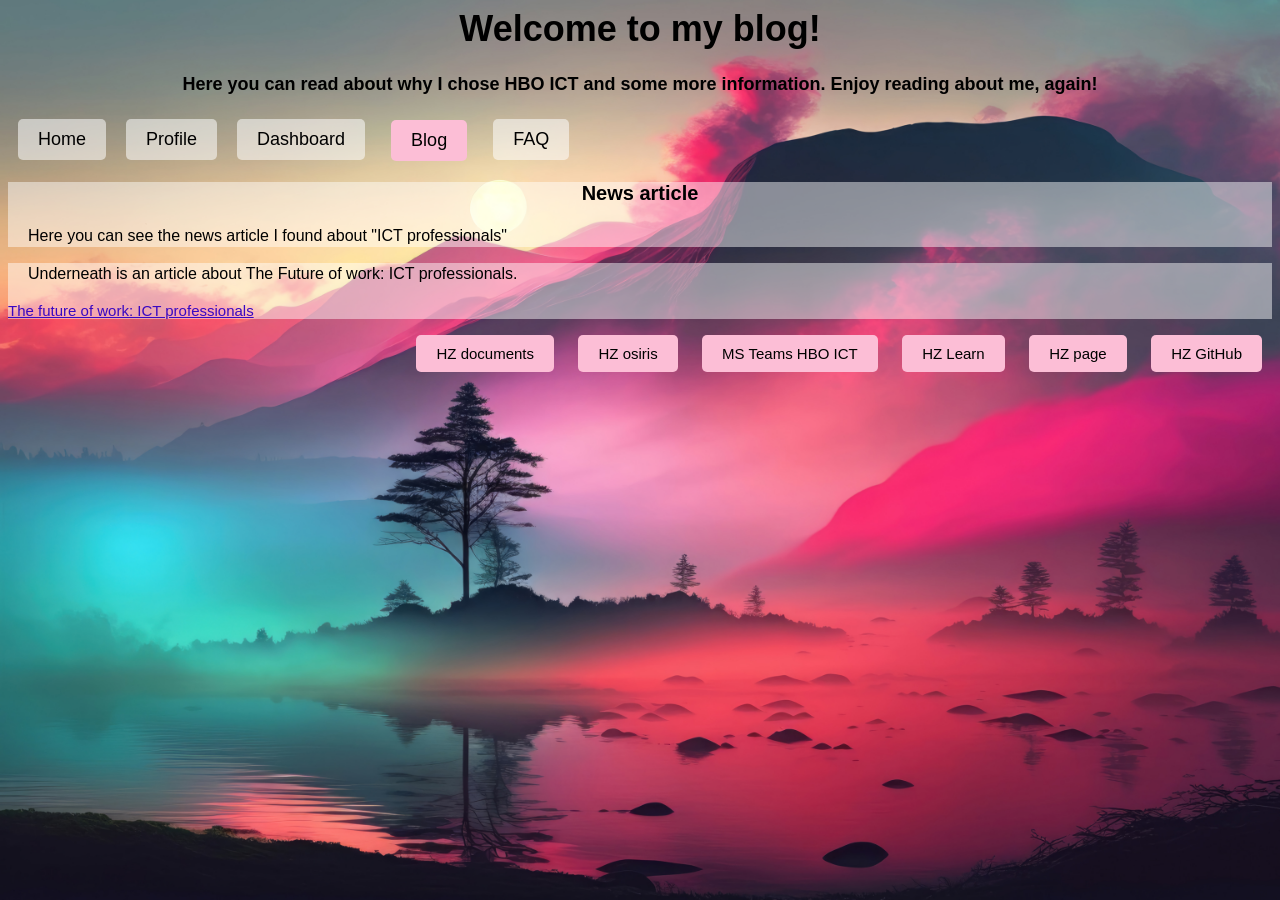
==== commit d0497213: "added news article to blog" ====
--- a/blog.html
+++ b/blog.html
@@ -31,42 +31,18 @@
               </div> 
             <li><a href="faq.html">FAQ</a></li>
         </ul>
-  
-           
-            </div>
-            <div class="color">
-                <h2>SWOT analysis</h2>
-                <h3>Strengths</h3>
-                <p>My strenghts are that I have a strong personality. In group projects, I'll always try to take the
-                    "leader" role. Most of the time I don't even want to do that but it just happens.<br>
-                    I'll always listen to other people their opinion and ideas. That shows that they're willing to work
-                    with you and that they're motivated.
+        <div class="color">
+<h3>News article</h3>
+<p>Here you can see the news article I found about "ICT professionals"</p>
+</div>
 
-                </p>
-                <h3>Weaknesses</h3>
-                <p>My biggest weakness is that I can not tolerate bad communication in a group project.
-                    Just like when somebody changes something and delete my paragraphs without communicating. That just
-                    offends me.<br>
-                    Whenever someone doesn't do any work and take the credit for it, I'll be done with you and snitch on
-                    you. No excuses.<br>
+        <div class="color">
+            <p>Underneath is an article about The Future of work: ICT professionals.</p>
+            <a href="https://eures.ec.europa.eu/future-work-ict-professionals-2020-09-25_en">The future of work: ICT
+                professionals</a>
+        </div>         
 
-                </p>
-                <h3>Opportunities</h3>
-                <p>I need to let people do their own thing and focus more on myself instead of focussing on everyone
-                    else and forget myself.
 
-                </p>
-                <h3>Threats</h3>
-                <p>I care a lot about others and I love to help people but I tend to forget myself a lot.</p>
-            </div>
-            <div class="color">
-                <h3>News article</h3>
-                <p>Underneath is an article about The Future of work: ICT professionals.</p>
-                <a href="https://eures.ec.europa.eu/future-work-ict-professionals-2020-09-25_en">The future of work: ICT
-                    professionals</a>
-            </div>
-
-        </div>
         <div class="footer">
             <aside>
                 <ul>
--- a/style.css
+++ b/style.css
@@ -1,8 +1,18 @@
 h1 {
   color: black
 }
+h1 {
+  text-align: center;
+}
 
 h3 {
+  text-align: center;
+}
+
+h2 {text-align: center;
+}
+
+h4 {
   text-align: center;
 }
 
@@ -10,14 +20,6 @@
   display: block;
   margin-left: auto;
   margin-right: auto;
-}
-
-h4 {
-  text-align: center;
-}
-
-h1 {
-  text-align: center;
 }
 
 video {
